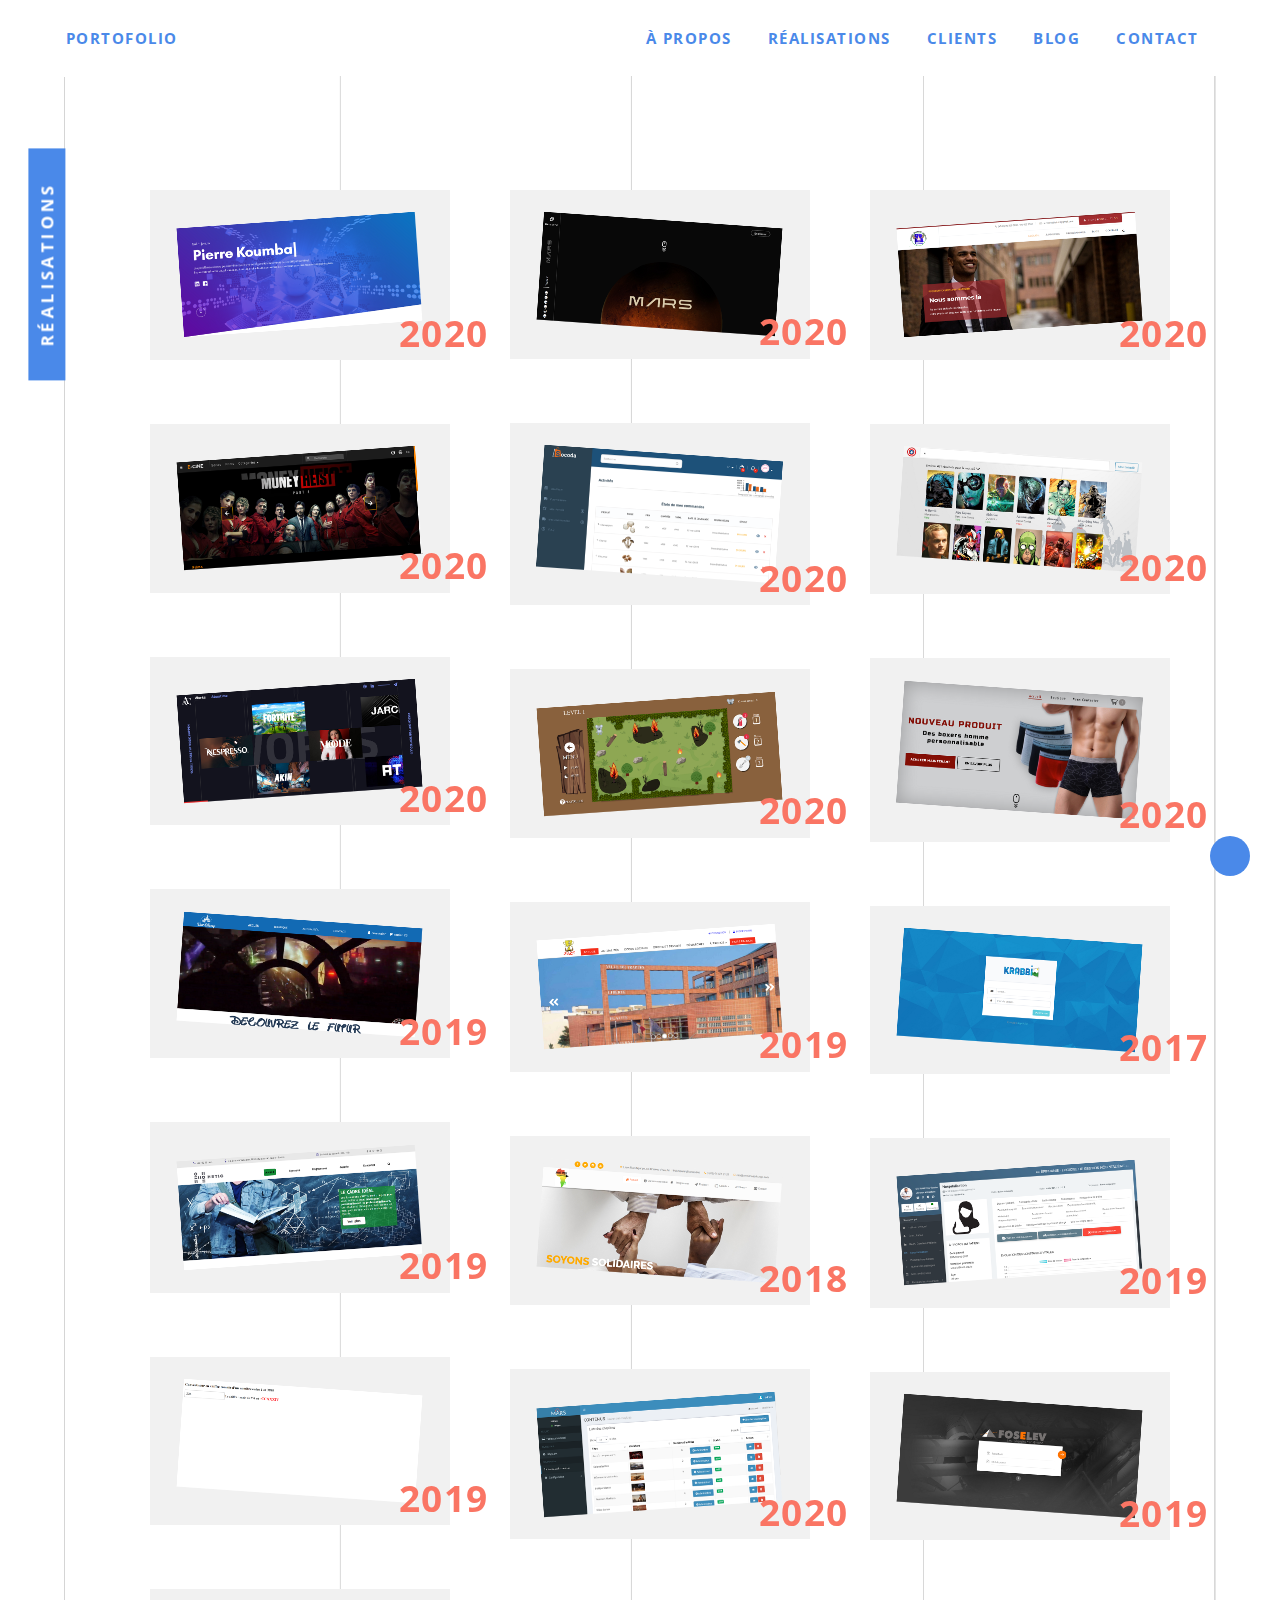
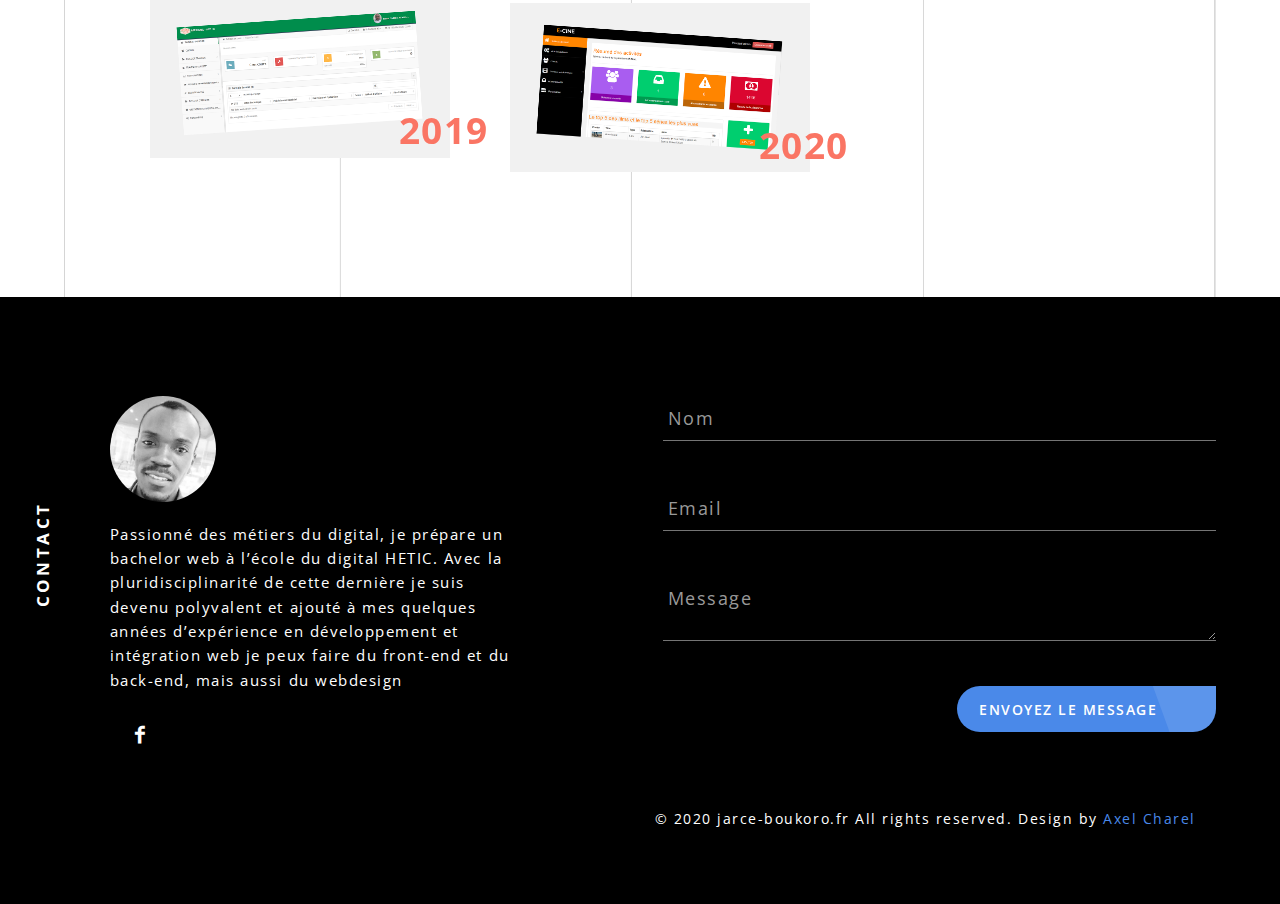
==== production.html @ dc52e035 "the first version" ====
<!DOCTYPE html>
<html lang="en" class="no-js">
	<head>
		<meta charset="UTF-8" />
		<meta http-equiv="X-UA-Compatible" content="IE=edge,chrome=1"> 
		<meta name="viewport" content="width=device-width, initial-scale=1.0"> 
		<title>Portfolio | Jarce Boukoro</title>
		<meta name="description" content="Portofolio Jarce Boukoro Développeur Web" />
		<meta name="keywords" content="portofolio, hetic, informatique, congo brazzaville pointe noire, developpeur, web digital" />
		<meta name="author" content="Jarce Boukoro" />
		<link rel="shortcut icon" href="#">
		<link href="https://unpkg.com/aos@2.3.1/dist/aos.css" rel="stylesheet">
		<link rel="stylesheet" type="text/css" href="css/normalize.css" />
		<link rel="stylesheet" type="text/css" href="css/demo.css" />
		<link rel="stylesheet" type="text/css" href="css/icons.css" />
		<link rel="stylesheet" type="text/css" href="css/style.css" />
		<link rel="stylesheet" href="css/generique.css">
		<link rel="stylesheet" href="css/ujk6ksk.css">
		<link rel="stylesheet" href="css/ugp0unb.css">
		<link
			rel="stylesheet"
			href="https://use.fontawesome.com/releases/v5.0.10/css/all.css"
			integrity="sha384-+d0P83n9kaQMCwj8F4RJB66tzIwOKmrdb46+porD/OvrJ+37WqIM7UoBtwHO6Nlg"
			crossorigin="anonymous"
			/>
		<script src="js/modernizr.custom.js"></script>
		<script>document.documentElement.className="js";var supportsCssVars=function(){var a,b=document.createElement("style");return b.innerHTML="root: { --tmp-var: bold; }",document.head.appendChild(b),a=!!(window.CSS&&window.CSS.supports&&window.CSS.supports("font-weight","var(--tmp-var)")),b.parentNode.removeChild(b),a};supportsCssVars()||alert("Please view this demo in a modern browser that supports CSS Variables.");</script>
	</head>
	<body class="loading">
		<div id="app"></div>
		<header>
			<div class="container">
				<span>
					portofolio
				</span>
				<nav class="menu click-menu desktop">
					<a href="index.html#about">à propos</a>
					<a href="index.html#works">Réalisations</a>
					<a href="index.html#clients">Clients</a>
					<a href="#">Blog</a>
					<a href="#contact">Contact</a>
				</nav>
				<nav id="bt-menu" class="bt-menu mobile">
					<a href="#" class="bt-menu-trigger"><span>Menu</span></a>
					<ul class="click-menu">
						<li><a href="index.html#about">à propos</a></li>
						<li><a href="index.html#works">Réalisations</a></li>
						<li><a href="index.html#clients">Clients</a></li>
						<li><a href="#">Blog</a></li>
						<li><a href="#contact">Contact</a></li>
					</ul>
					<ul>
						<li class="linkedin"><a href="http://www.linkedin.com/in/jarceb" class="in" target="blank"><i class="fab fa-linkedin-in"></i></a></li>
						<li><a href="http://github.com/j2frise" class="bt-icon icon-github" target="blank">icon-github</a></li>
						<li><a href="http://www.facebook.com/jarce.boukoro" class="bt-icon icon-facebook" target="blank">Facebook</a></li>
					</ul>
				</nav>
			</div><!-- /container -->
		</header>
		<a href="#" class="scrollToTop"><i class="fa fa-angle-up"></i></a>
		<main>

			<section id="works">
				<div class="container">
					<h3 class="desktop">Réalisations</h3>
					<h3 class="mobile">Réalisations</h3>
					<div class="grid-wrap">
						<div class="grid">
							
						<!--
						<article>
							<div class="counter"></div>	
							<button class="paginate left"><i></i><i></i></button>
							<button class="paginate right"><i></i><i></i></button>
						</article>
						-->
					</div><!-- /grid-wrap -->
				</div>
			</section>
		</main>

		<footer id="contact">
			<section class="me">
				<div class="container">
					<h3 class="desktop">Contact</h3>
					<h3 class="mobile">Contact</h3>
					<div class="block-me">
						<div class="info">
							<img src="./img/me.jpg" alt="avatar jarce">
							<p>
								Passionné des métiers du digital, je prépare un bachelor web à l’école du digital HETIC. Avec la pluridisciplinarité de cette dernière je suis devenu polyvalent et ajouté à mes quelques années d’expérience en développement et intégration web je peux faire du front-end et du back-end, mais aussi du webdesign
							</p>
							<div class="social desktop">
								<a href="http://www.linkedin.com/in/jarceb" target="blank"><i class="fab fa-linkedin-in"></i>
								<a href="http://www.facebook.com/jarce.boukoro" class="bt-icon icon-facebook" target="blank"></a>
								<a href="http://github.com/j2frise" target="blank"><i class="fab fa-github"></i></a>
							</div>
						</div>
						<div class="form">
							<form>
								<div class="group">      
								  <input type="text" required>
								  <span class="highlight"></span>
								  <span class="bar"></span>
								  <label>Nom</label>
								</div>
								<div class="group">      
								  <input type="text" required>
								  <span class="highlight"></span>
								  <span class="bar"></span>
								  <label>Email</label>
								</div>
								<div class="group">      
									<textarea required></textarea required>
									<span class="highlight"></span>
									<span class="bar"></span>
									<label>Message</label>
								</div>
								<div class="group">      
									<button type="button" class="btn btn-3 btn-3e">Envoyez le message<i class="fa fa-paper-plane"></i></button>
								</div>
							  </form>
						</div>
						<div class="social mobile">
							<a href="http://www.linkedin.com/in/jarceb" target="blank"><i class="fab fa-linkedin-in"></i>
							<a href="http://www.facebook.com/jarce.boukoro" class="bt-icon icon-facebook" target="blank"></a>
							<a href="http://github.com/j2frise" target="blank"><i class="fab fa-github"></i></a>
						</div>
						<div class="copyright">
							&copy; 2020 jarce-boukoro.fr All rights reserved. Design by <a href="http://axelcharel.com/">Axel Charel</a> 
						</div>
					</div>
				</div>
			</section>
		</footer>

		<div class="content"></div>
	</body>
	<script src="js/features.js"></script>
	<script src="js/jquery.min.js"></script>
	<script src="js/classie.js"></script>
	<script src="js/borderMenu.js"></script>
	<script src="js/imagesloaded.pkgd.min.js"></script>
	<script src="js/masonry.pkgd.min.js"></script>
	<script src="js/charming.min.js"></script>
	<script src="js/TweenMax.min.js"></script>
	<script src="js/draggabilly.pkgd.min.js"></script>
	<script src="js/demo.js"></script>
	<script src="js/animateImage.js"></script>
	<script src="js/script.js"></script>
	<script>
		// Preload all the images in the page
		imagesLoaded(document.querySelectorAll('.img-inner'), {background: true}, () => document.body.classList.remove('loading'));
	</script>
	<script src="https://unpkg.com/aos@2.3.1/dist/aos.js"></script>
	<script>
		AOS.init();
	</script>
</html>
---- css/demo.css ----
@import url('http://fonts.googleapis.com/css?family=Lato:300,400,700');
@import url('https://fonts.googleapis.com/css?family=Playfair+Display:400,400i,500,500i,600,600i,700,700i,800,800i,900,900i&display=swap');
@import url('https://fonts.googleapis.com/css?family=Open+Sans:300,300i,400,400i,600,600i,700,700i,800,800i&display=swap');
@import url('https://fonts.googleapis.com/css?family=Roboto+Slab:100,200,300,400,500,600,700,800,900&display=swap');
@import url('https://fonts.googleapis.com/css?family=Titillium+Web:200,200i,300,300i,400,400i,600,600i,700,700i,900&display=swap');
@font-face {
	font-weight: normal;
	font-style: normal;
	font-family: 'codropsicons';
	src:url('../fonts/codropsicons/codropsicons.eot');
	src:url('../fonts/codropsicons/codropsicons.eot?#iefix') format('embedded-opentype'),
		url('../fonts/codropsicons/codropsicons.woff') format('woff'),
		url('../fonts/codropsicons/codropsicons.ttf') format('truetype'),
		url('../fonts/codropsicons/codropsicons.svg#codropsicons') format('svg');
}

::-webkit-scrollbar {
	width: 9px;
	height: 5px;
}
::-webkit-scrollbar-button {
	width: 0px;
	height: 0px;
}
::-webkit-scrollbar-thumb {
	background: #FA7564;
	border: 31px none #FA7564;
	border-radius: 5px;
}
::-webkit-scrollbar-thumb:hover {
	background: #c35340;
}
::-webkit-scrollbar-thumb:active {
	background: #c35340;
}
::-webkit-scrollbar-track {
	background: #f0f0f0;
	border: 1px solid #ffffff;
	border-radius: 5px;
}
::-webkit-scrollbar-track:hover {
	background: #f2f2f2;
}
::-webkit-scrollbar-track:active {
	background: #f5f5f5;
}
::-webkit-scrollbar-corner {
	background: transparent;
}

body {
	color:  #000000;
	/*font-family: 'Roboto Slab', serif;*/
	font-family: 'Open Sans', sans-serif;
	font-size: 17px;
	letter-spacing: 0.1em;
	font-weight: 400;
	color: rgba(0,0,0,0.8)
}

p {
	
	line-height: 1.6em;
}

a,
a:focus {
	outline: none;
}

main {
	
	margin-top: 4.2em;
}

section .container{
	position: relative;
}

#app {
	top: 0;
	left: 0;
	position: fixed;
	width: 100vw;
	height: 100vh;
	overflow: hidden;
	pointer-events: none;
}

.hidden {
	position: absolute;
	overflow: hidden;
	width: 0;
	height: 0;
	pointer-events: none;
}

header {
	position: fixed;
	padding: 28px 2px 18px 2px ;
	text-align: right;
	text-transform: uppercase;
	font-weight: bold;
	background-color: #fff;
	color: #4A89E9;
	width: 100%;
	top: 0;
	left: 0;
	z-index: 5;
}

header .container {
	background: #fff;
	padding: 0;
	border: none;
}


.codrops-icon:before {
	margin: 0 4px;
	text-transform: none;
	font-weight: normal;
	font-style: normal;
	font-variant: normal;
	font-family: 'codropsicons';
	line-height: 1;
	speak: none;
	-webkit-font-smoothing: antialiased;
}

.codrops-icon-drop:before {
	content: "\e001";
}

.codrops-icon-prev:before {
	content: "\e004";
}

/* Demo Buttons Style */
.codrops-demos {
	padding: 2em 0 3em;
}

.codrops-demos a {
	display: inline-block;
	margin: 0.5em;
	padding: 0.7em 1.1em;
	outline: none;
	border: 3px solid rgba(0,0,0,0.3);
	color: rgba(0,0,0,0.3);
	text-decoration: none;
	font-weight: 700;
	opacity: 1;
	-webkit-transition: all 0.2s;
	transition: all 0.2s;
}

.btn {
	display: inline-block;
	border: none;
	font-family: inherit;
	font-size: .9em;
	color: inherit;
	background: none;
	cursor: pointer;
	text-transform: uppercase;
	letter-spacing: 1.5px;
	font-weight: 600;
	outline: none;
	position: relative;
	-webkit-transition: all 0.3s;
	-moz-transition: all 0.3s;
	transition: all 0.3s;
	border-radius: 50px;
	border-top-right-radius: 0px;
}

.btn:after {
	content: '';
	position: absolute;
	z-index: -1;
	-webkit-transition: all 0.3s;
	-moz-transition: all 0.3s;
	transition: all 0.3s;
}

.btn i {
	position: absolute;
	transform: translateX(165%);
}

/* Button 3 */
.btn-3 {
	background: #4A89E9;
	color: #fff;
}

.btn-3:hover {
	background: rgb(10, 78, 179);
}

.btn-3:active {
	background: rgb(10, 78, 179);
	top: 2px;
}

.btn-3:before {
	position: absolute;
	height: 100%;
	left: 0;
	top: 0;
	line-height: 3;
	font-size: 140%;
	width: 3em;
}

/* Button 3e */
.btn-3e {
	padding: 1em 4.3em 1em 1.6em;
	overflow: hidden;
}

.btn-3e:before {
	left: auto;
	right: 10px;
	z-index: 2;
}

.btn-3e:after {
	width: 25%;
	height: 200%;
	background: rgba(255,255,255,0.1);
	z-index: 1;
	right: 0;
	top: 0;
	margin: -5px 0 0 -5px;
	-webkit-transform-origin: 0 0;
	-webkit-transform: rotate(-20deg);
	-moz-transform-origin: 0 0;
	-moz-transform: rotate(-20deg);
	-ms-transform-origin: 0 0;
	-ms-transform: rotate(-20deg);
	transform-origin: 0 0;
	transform: rotate(-20deg);
}

.btn-3e:hover:after {
	width: 35%;
}

/* Page Loader */
.js .loading::before {
	content: '';
	position: fixed;
	z-index: 100;
	top: 0;
	left: 0;
	width: 100%;
	height: 100%;
	background: #151313;
}

.js .loading::after {
	content: '';
	position: fixed;
	z-index: 100;
	top: 50%;
	left: 50%;
	width: 60px;
	height: 60px;
	margin: -30px 0 0 -30px;
	pointer-events: none;
	border-radius: 50%;
	opacity: 0.4;
	background:#696969;
	animation: loaderAnim 0.7s linear infinite alternate forwards;
}

.group 			  { 
	position:relative; 
	margin-bottom:45px; 
  }
  input, textarea {
	font-size:18px;
	padding:10px 10px 10px 5px;
	display:block;
	width:100%;
	border:none;
	border-bottom:1px solid #757575;
  }
  input:focus, textarea:focus { 
	outline:none; 
  }
  
  label 				 {
	color:#999; 
	font-size:18px;
	font-weight:normal;
	position:absolute;
	pointer-events:none;
	left:5px;
	top:10px;
	transition:0.2s ease all; 
	-moz-transition:0.2s ease all; 
	-webkit-transition:0.2s ease all;
  }
  

  textarea {
	  height: auto;

  }

  textarea:valid ~ label, input:focus ~ label, input:valid ~ label, textarea:focus ~ label 		{
	top:-20px;
	font-size:14px;
	color: #4A89E9;
  }
  
  .bar 	{ 
	  position:relative; 
	  display:block; width:100%; 
	}
  .bar:before, .bar:after 	{
	content:'';
	height:2px; 
	width:0;
	bottom:1px; 
	position:absolute;
	background: #4A89E9; 
	transition:0.2s ease all; 
	-moz-transition:0.2s ease all; 
	-webkit-transition:0.2s ease all;
  }
  .bar:before {
	left:50%;
  }
  .bar:after {
	right:50%; 
  }
  
  input:focus ~ .bar:before, input:focus ~ .bar:after, textarea:focus ~ .bar:before, textarea:focus ~ .bar:after {
	width:50%;
  }

  .highlight {
	position:absolute;
	height:60%; 
	width:100%; 
	top:25%; 
	left:0;
	pointer-events:none;
	opacity:0.5;
  }
  
  input:focus ~ .highlight, textarea:focus ~ .highlight {
	-webkit-animation:inputHighlighter 0.3s ease;
	-moz-animation:inputHighlighter 0.3s ease;
	animation:inputHighlighter 0.3s ease;
  }
  

  /* screen tablet */
@media (min-width:768px){
	body {
		font-size: 90%;
	}

	header .container{
		text-align: left;
		display: flex;
		justify-content: space-between;
	}
	main {
		margin-top: 5em;
	}
	
}

/* Screen desktop */
@media (min-width: 1025px) {
	main {
		margin-top: 5em;
	} 
	body {
		font-size: 95%;
	}

}

  /* Animations ================ */
  @-webkit-keyframes inputHighlighter {
	from { background:#4A89E9; }
  to 	{ width:0; background:transparent; }
}
@-moz-keyframes inputHighlighter {
	from { background:#4A89E9; }
  to 	{ width:0; background:transparent; }
}
@keyframes inputHighlighter {
	from { background:#4A89E9; }
  to 	{ width:0; background:transparent; }
}

@keyframes loaderAnim {
	to {
		opacity: 1;
		transform: scale3d(0.5, 0.5, 1);
	}

}
---- css/icons.css ----
@charset "UTF-8";
@font-face {
  font-family: "minicons-webalys";
  src:url("../fonts/demoicons/minicons-webalys.eot");
  src:url("../fonts/demoicons/minicons-webalys.eot?#iefix") format("embedded-opentype"),
    url("../fonts/demoicons/minicons-webalys.ttf") format("truetype"),
    url("../fonts/demoicons/minicons-webalys.svg#minicons-webalys") format("svg"),
    url("../fonts/demoicons/minicons-webalys.woff") format("woff");
  font-weight: normal;
  font-style: normal;
}

@font-face {
  font-family: 'FontAwesome';
  src:url('../fonts/demoicons/FontAwesome.eot');
  src:url('../fonts/demoicons/FontAwesome.eot?#iefix') format('embedded-opentype'),
    url('../fonts/demoicons/FontAwesome.woff') format('woff'),
    url('../fonts/demoicons/FontAwesome.ttf') format('truetype'),
    url('../fonts/demoicons/FontAwesome.svg#FontAwesome') format('svg');
  font-weight: normal;
  font-style: normal;
}

@font-face {
	font-family: 'icomoon';
	src:url('../fonts/icomoon/icomoon.eot');
	src:url('../fonts/icomoon/icomoon.eot?#iefix') format('embedded-opentype'),
		url('../fonts/icomoon/icomoon.woff') format('woff'),
		url('../fonts/icomoon/icomoon.ttf') format('truetype'),
		url('../fonts/icomoon/icomoon.svg#icomoon') format('svg');
	font-weight: normal;
	font-style: normal;
}


/* Pseudo elements for icons */
.btn:before,
.icon-heart:after,
.icon-star:after,
.icon-plus:after,
.icon-file:before {
	font-family: 'icomoon';
	speak: none;
	font-style: normal;
	font-weight: normal;
	font-variant: normal;
	text-transform: none;
	line-height: 1;
	position: relative;
	-webkit-font-smoothing: antialiased;
}

.icon-envelope:before {
	content: "\e000";
}

.icon-cart:before {
	content: "\e007";
}

.icon-cart-2:before {
	content: "\e008";
}

.icon-heart:before {
	content: "\e009";
}

/* Filled heart */
.icon-heart:after,
.icon-heart-2:before {
	content: "\e00a";
}

.icon-star:before {
	content: "\e00b";
}

/* Filled star */
.icon-star:after,
.icon-star-2:before {
	content: "\e00c";
}

.icon-arrow-right:before {
	content: "\e00d";
}

.icon-arrow-left:before {
	content: "\e003";
}

.icon-truck:before {
	content: "\e00e";
}

.icon-remove:before {
	content: "\e00f";
}

.icon-cog:before {
	content: "\e010";
}

.icon-plus:before,
.icon-plus:after {
	content: "\e011";
}

.icon-minus:before {
	content: "\e012";
}

.bh-icon-smiley:before {
	content: "\e001";
}

.bh-icon-sad:before {
	content: "\e002";
}

.icon-file:before {
	content: "\e004";
}

.icon-remove-2:before {
	content: "\e005";
}

/* */

.bt-icon:before,
.bt-icon-alt:before {
  font-family: "minicons-webalys";
  font-style: normal;
  font-weight: normal;
  font-variant: normal;
  text-transform: none !important;
  speak: none;
  display: inline-block;
  text-decoration: none;
  width: 1em;
  line-height: inherit;
  -webkit-font-smoothing: antialiased;
}

.bt-icon-alt:before {
  font-family: "FontAwesome";
}

.icon-window-delete:before {
  content: "\e000";
}

.icon-download:before {
  content: "\e002";
}

.icon-home:before {
  content: "\e003";
}

.icon-calendar:before {
  content: "\e004";
}

.icon-folder-add:before {
  content: "\e001";
}

.icon-windows:before {
  content: "\e008";
}

.icon-volume:before {
  content: "\e00e";
}

.icon-speaker:before {
  content: "\e011";
}

.icon-star:before {
  content: "\e012";
}

.icon-sun:before {
  content: "\e014";
}

.icon-trash:before {
  content: "\e018";
}

.icon-zoom:before {
  content: "\e005";
}

.icon-user-outline:before {
  content: "\e006";
}

.icon-picture:before {
  content: "\e007";
}

.icon-phone:before {
  content: "\e009";
}

.icon-newspaper:before {
  content: "\e00a";
}

.icon-printer:before {
  content: "\e00b";
}

.icon-microwave:before {
  content: "\e00c";
}

.icon-refresh:before {
  content: "\e00d";
}

.icon-lock:before {
  content: "\e00f";
}

.icon-email:before {
  content: "\e010";
}

.icon-browser:before {
  content: "\e013";
}

.icon-bubble:before {
  content: "\e015";
}

.icon-calculator:before {
  content: "\e016";
}

.icon-cd:before {
  content: "\e017";
}

.icon-enter:before {
  content: "\e019";
}

.icon-file-add:before {
  content: "\e01a";
}

.icon-flag:before {
  content: "\e01b";
}

.icon-twitter:before {
  content: "\e01c";
}

.icon-gplus:before {
  content: "\e020";
}

.icon-github:before {
  content: "\e021";
}

.icon-facebook:before {
  content: "\e01d";
}

/* Font Awesome */
.icon-step-backward:before {
  content: "\f048";
}
.icon-backward:before {
  content: "\f04a";
}
.icon-pause:before {
  content: "\f04c";
}
.icon-stop:before {
  content: "\f04d";
}
.icon-forward:before {
  content: "\f04e";
}
.icon-step-forward:before {
  content: "\f051";
}
.icon-play:before {
  content: "\f04b";
}
---- css/style.css ----
*,
*:after,
*::before {
    -webkit-box-sizing: border-box;
    -moz-box-sizing: border-box;
    box-sizing: border-box;
}

a {
	text-decoration: none;
}

h2 {
	font-size: 1.35em;
}

img {
	max-width: 100%;
	height: auto;
	-o-object-fit: cover;
	   object-fit: cover;
  }

.mobile {
	display: block;
}

.desktop{
	display: none;
}

.container {
	width: 90%;
	margin: auto;
	background: url('./../img/lines-mobile.png') no-repeat;
	background-size: cover;
	border-right: 0.2px solid rgba(0,0,0,0.1);
}
#clients .container,footer .container {
	background: none;
}

.scrollToTop {
	width: 40px;
	 height: 40px;
	 position: fixed;
	 right: 30px;
	 bottom: 24px;
	 display: none;
	 z-index: 7;
	 background-color: #4A89E9;
	 text-align: center;
	 line-height: 35px;
	 color: white;
	 border-radius: 100%;
	 font-size: 22px;
	 display: flex;
	 justify-content: center;
	 align-items: center;
 } 

.menu a {
	display: inline-block;
	color: #4A89E9;
	text-decoration: none;
	padding: 0 1em 0 1em;
}

.bt-menu {
	position: fixed;
	top: 0;
	left: 0;
	width: 100%;
	height: 0;
	border-width: 0px;
	border-style: solid;
	border-color: #333;
	text-align: left;
	background-color: rgba(0,0,0,0);
	-webkit-backface-visibility: hidden;
	-webkit-transition: border-width 0.3s, background-color 0.3s, height 0s 0.3s;
	transition: border-width 0.3s, background-color 0.3s, height 0s 0.3s;
	z-index: 6;
}

.bt-menu.bt-menu-open {
	height: 100%;
	border-width: 0px 0px 50px 180px;
	background-color: rgba(0,0,0,0.3);
	-webkit-transition: border-width 0.3s, background-color 0.3s;
	transition: border-width 0.3s, background-color 0.3s;
}

.bt-overlay {
	position: absolute;
	width: 100%;
}

.bt-menu-open .bt-overlay {
	height: 100%;
}

.bt-menu-trigger {
	position: fixed;
	top: 10px;
	left: 20px;
	z-index: 100;
	display: block;
	width: 50px;
	height: 50px;
	cursor: pointer;
}

.bt-menu-trigger span {
	position: absolute;
	top: 50%;
	left: 0;
	display: block;
	width: 100%;
	height: 8%;
	background-color: #4A89E9;
	font-size: 0px;
	-webkit-touch-callout: none;
	-webkit-user-select: none;
	-khtml-user-select: none;
	-moz-user-select: none;
	-ms-user-select: none;
	user-select: none;
	-webkit-transition: background-color 0.3s;
	transition: background-color 0.3s;
}

.bt-menu-trigger span:before,
.bt-menu-trigger span:after {
	position: absolute;
	left: 0;
	width: 100%;
	height: 100%;
	background: #4A89E9;
	content: '';
	-webkit-transition: -webkit-transform 0.3s;
	transition: transform 0.3s;
}

.bt-menu-trigger span:before {
	-webkit-transform: translateY(-250%);
	transform: translateY(-250%);
}

.bt-menu-trigger span:after {
	-webkit-transform: translateY(250%);
	transform: translateY(250%);
}

.bt-menu-open .bt-menu-trigger span:before {
	-webkit-transform: translateY(-300%);
	transform: translateY(-300%);
}

.bt-menu-open .bt-menu-trigger span:after {
	-webkit-transform: translateY(300%);
	transform: translateY(300%);
}

.bt-menu ul {
	position: fixed;
	margin: 0;
	padding: 0;
	list-style: none;
}

.bt-menu ul:first-of-type {
	top: 75px;
	left: 0;
}

.bt-menu ul:nth-of-type(2) {
	right: 0;
	bottom: 0;
}

.bt-menu ul li,
.bt-menu ul li a {
	display: block;
}

.bt-menu ul:nth-of-type(2) li {
	float: left;
	font-size: 0px;
}

.bt-menu ul li {
	visibility: hidden;
	opacity: 0;
	-webkit-transition: -webkit-transform 0.3s, opacity 0.2s, visibility 0s 0.3s;
	transition: transform 0.3s, opacity 0.2s, visibility 0s 0.3s;
}

.bt-menu.bt-menu-open ul:first-of-type li,
.bt-menu.bt-menu-open ul:nth-of-type(2) li {
	visibility: visible;
	opacity: 1;
	-webkit-transition: -webkit-transform 0.3s, opacity 0.3s 0.1s;
	transition: transform 0.3s, opacity 0.3s;
}

/* First menu */
.bt-menu ul:first-of-type li {
	width: 150px;
	height: 50px;
	line-height: 50px;
	-webkit-transform: translate3d(-100%,50%,0);
	transform: translate3d(-100%,50%,0);
}

.bt-menu.bt-menu-open ul:first-of-type li {
	-webkit-transform: translate3d(0,0,0);
	transform: translate3d(0,0,0);
}

/* Second menu */
.bt-menu ul:nth-of-type(2) li {
	width: 60px;
	height: 50px;
	line-height: 50px;
	-webkit-transform: scale(0);
	transform: scale(0);
}

.bt-menu.bt-menu-open ul:nth-of-type(2) li:first-child { 
	-webkit-transition-delay: 0.1s;
	transition-delay: 0.1s;
}

.bt-menu.bt-menu-open ul:nth-of-type(2) li:nth-child(2) { 
	-webkit-transition-delay: 0.2s;
	transition-delay: 0.2s;
}

.bt-menu.bt-menu-open ul:nth-of-type(2) li:nth-child(3) { 
	-webkit-transition-delay: 0.3s;
	transition-delay: 0.3s;
}

.bt-menu.bt-menu-open ul:nth-of-type(2) li:nth-child(4) {
	-webkit-transition-delay: 0.4s;
	transition-delay: 0.4s;
}

.bt-menu.bt-menu-open ul:nth-of-type(2) li {
	-webkit-transform: scale(1);
	transform: scale(1);
}

.bt-menu ul li a {
	display: block;
	outline: none;
	text-decoration: none;
}

.bt-menu ul:first-of-type li a,
li.linkedin a {
	padding: 0 10px;
	box-shadow: inset 0 1px rgba(0,0,0,0.2);
	color: #fff;
	text-transform: uppercase;
	letter-spacing: 1px;
	font-size: 1em;
	-webkit-transition: color 0.2s;
	transition: color 0.2s;
}

.bt-menu ul:first-of-type li:last-child a {
	box-shadow: inset 0 1px rgba(0,0,0,0.2), inset 0 -1px rgba(0,0,0,0.2);
}

.bt-menu ul:nth-of-type(2) li a {
	color: transparent;
	text-align: center;
	font-size: 0px;
	padding: 0 10px;
}

li.linkedin a:before, .bt-menu ul li a:before {
	color: #fff;
	font-size: 24px;
	-webkit-transition: color 0.2s;
	transition: color 0.2s;
}

.bt-menu ul:first-of-type li a:hover,
.bt-menu ul:first-of-type li a:focus,
li.linkedin a:hover:before,
li.linkedin a:hover,
.bt-menu ul li a:hover:before,
.bt-menu ul li a:focus:before {
	color: #4A89E9;
}

li.linkedin a.in i{
	font-size: 25px;
	color: white;
	position: relative;
	top: 8px;
}

h3.mobile,h3.desktop {
	font-style: normal;
	font-weight: bold;
	font-size: 17px;
	line-height: 20px;
	text-align: center;
	text-transform: uppercase;
	color: #9F9A9A;
}

h3.mobile {
	margin-top: 6em;
}


#about .container {
	padding-top: 3em;
}

#about h1 {
	font-size: 1.6em;
}

#about h1 p{
	font-size: 16px;
	font-weight: normal;
}

#about h1 span{
	display: inline-block;
	height: 1.7em;
	float: left;
}

#about ul {
	margin: 0;
	padding-left: 8px;
}

#about h1 div {
	overflow: hidden;
	position: relative;
	height: 1.7em;
	display: inline-block;
	float: left;
}

#about h1 div li {
	color: #4A89E9;
	height: 45px;
	margin-bottom: 45px;
	display: block;
}

#about h1 div li.hetic {
	color: #26E8A0 ;
}

.flip2 { animation: flip2 6s cubic-bezier(0.23, 1, 0.32, 1.2) infinite; }
.flip3 { animation: flip3 8s cubic-bezier(0.23, 1, 0.32, 1.2) infinite; }
.flip4 { animation: flip4 10s cubic-bezier(0.23, 1, 0.32, 1.2) infinite; }

#about .last {
	position: relative;
	margin-top: 2.3em;
	margin-bottom: 3em;
	overflow: hidden;
	height: 16em;
}

.skills {
	margin-top: 1em;
	margin-bottom: 2em;
	display: flex;
	flex-wrap: wrap;
	justify-content: center;
}

.snip1566 {
	position: relative;
	width: 55px;
	height: 55px;
	color: #bbb;
	font-size: 16px;
	box-shadow: none !important;
	-webkit-transform: translateZ(0);
	transform: translateZ(0);
	margin-left: 0.1em;
	margin-right: 0.1em;
	display: flex;
	justify-content: center;
	align-items: center;
  }
  
  .snip1566 *,
  .snip1566:before,
  .snip1566:after {
	-webkit-box-sizing: border-box;
	box-sizing: border-box;
	-webkit-transition: all 0.3s linear;
	transition: all 0.3s linear;
  }
  
  .snip1566:before,
  .snip1566:after {
	-webkit-box-sizing: border-box;
	box-sizing: border-box;
	border-radius: 50%;
	content: '';
	position: absolute;
	top: 0px;
	bottom: 0px;
	left: 0px;
	right: 0px;
	z-index: -1;
	border: 2px solid #bbb;
	border-color: transparent #bbb;
  }
  
  .snip1566 img {
	max-width: 95%;
	height: 95%;
	backface-visibility: hidden;
	vertical-align: top;
	padding: 10px;
  }

  .snip1566 img.circle {
	max-width: 100%;
	height: 100%;
	border-radius: 50%;
  }
  
  .snip1566 figcaption {
	position: absolute;
	top: 5px;
	bottom: 5px;
	left: 5px;
	right: 5px;
	opacity: 0;
	background-color: rgba(0, 0, 0, 0.9);
	border-radius: 50%;
  }
  
  .snip1566 i {
	position: absolute;
	top: 50%;
	left: 50%;
	-webkit-transform: translate(-50%, -50%);
	transform: translate(-50%, -50%);
	font-size: 1.7em;
	z-index: 1;
  }
  
  .snip1566 a {
	position: absolute;
	top: 0;
	bottom: 0;
	left: 0;
	right: 0;
	z-index: 1;
  }
  
  .snip1566:hover figcaption,
  .snip1566.hover figcaption {
	opacity: 1;
	-webkit-transform: translateX(0);
	transform: translateX(0);
  }
  
  .snip1566:hover:before,
  .snip1566.hover:before,
  .snip1566:hover:after,
  .snip1566.hover:after {
	border-width: 10px;
  }
  
  .snip1566:hover:before,
  .snip1566.hover:before {
	-webkit-transform: rotate(45deg);
	transform: rotate(45deg);
  }
  
  .snip1566:hover:after,
  .snip1566.hover:after {
	-webkit-transform: rotate(-45deg);
	transform: rotate(-45deg);
  }
  

.imgloaded h2,
.imgloaded .content-text {
	animation-name: glitch-anim-text;
	animation-duration: 4s;
	animation-timing-function: linear;
	animation-iteration-count: infinite;
}

section h2  {
	animation-delay: calc(2s + 4s * 0.2);
}


.content-tex {
	animation-delay: calc(2s + 4s * 0.25);
}

.last-img {
	position: absolute;
	top: 0;
	left: 0;
	width: 100%;
	height: 100%;
	background: url('./../img/Img_Dev.png') no-repeat 50% 0;
	background-color: transparent;
	background-size: cover;
	transform: translate3d(0,0,0);
	background-blend-mode: none;
}

.last-img:nth-child(2) {
	background: url('./../img/Img-dev.jpg') no-repeat 50% 0;
}

.last-img:nth-child(4) {
	background: url('./../img/Img-dev.jpg') no-repeat 50% 0;
}

.last-img:nth-child(n+2) {
	opacity: 0;
}

.imgloaded .last-img:nth-child(n+2) {
	animation-duration: 4s;
	animation-delay: 2s;
	animation-timing-function: linear;
	animation-iteration-count: infinite;
}

.imgloaded .last-img:nth-child(2) {
	background-color: transparent;
	background-blend-mode: none;
	animation-name: glitch-anim-1;
}

.imgloaded .last-img:nth-child(3) {
	background-color: transparent;
	background-blend-mode: none;
	animation-name: glitch-anim-2;
}

.imgloaded .last-img:nth-child(4) {
	background-color: transparent;
	background-blend-mode: none;
	animation-name: glitch-anim-3;
}

.imgloaded .last-img:nth-child(5) {
	background-blend-mode: overlay;
	animation-name: glitch-anim-flash;
}

#works {
	/*color: #fff;
	background-color: #151313;*/
}

#works .container {
	padding-top: 3.5em;
}


.grid-wrap {
	position: relative;
}

.grid-wrap-hidden {
	height: 0;
	overflow: hidden;
}

.grid {
	position: relative;
	display: none;
	margin: auto;
	height: auto;
}

.js .grid {
	display: block;
}

.grid-item {
	width: 300px;
	position: relative;
	padding: 1.9rem;
	margin-bottom: 4rem;
}

a.grid-item {
	text-decoration: none;
	color: #FA7564;
	outline: none;
}

a.grid-item:hover,
a.grid-item:focus {
	color: rgb(250, 76, 53);
	outline: none;
}

.grid-item-wrap {
	position: relative;
}

.grid-item-bg {
	position: absolute;
	top: 0;
	left: 0;
	width: 100%;
	height: 100%;
	background: #f1f1f1;
}

.grid-item-img {
	pointer-events: none;
	position: relative;
	max-width: 100%;
	margin: 0 auto;
	display: block;
	outline: 1px solid transparent;
}

.grid-item:nth-child(even) .grid-item-img {
	transform: rotate3d(0,0,1,4deg);
}

.grid-item:nth-child(odd) .grid-item-img {
	transform: rotate3d(0,0,1,-4deg);
}

.grid-item-title {
	font-weight: normal;
	position: absolute;
	left: 0;
	top: 0;
	margin: 0 0 0 1rem;
	-webkit-writing-mode: vertical-rl;
	writing-mode: vertical-rl;
	transform: rotate(180deg);
	transform-origin: 0 50%;
}

.grid-item-number {
	font-weight: bold;
	position: absolute;
	right: 0;
	bottom: 0;
	font-size: 2.3rem;
	margin: 0 0 0.15rem;
}

.grid-item-number > span {
	display: inline-block;
}

.content {
	margin: 0 auto;
	pointer-events: none;
}

.js .content {
	position: fixed;
	top: 0;
	left: 0;
	right: 0;
	bottom: 0;
	width: 100%;
	height: 100%;
	z-index: 100000;
}

.js .content-item {
	height: 0;
	opacity: 0;
	overflow: hidden;
	padding: 0;
	pointer-events: none;
}

.js .content-item-current {
	height: auto;
	opacity: 1;
	/*padding: 3rem 5vw 10rem;*/
	pointer-events: auto;
}

.content-item-intro {
	position: relative;
	display: grid;
	grid-template-columns: 100%;
	grid-template-rows: 100%;
	align-items: center;
}

.content-item-img {
	position: relative;
	height: auto;
	max-width: 100%;
	display: block;
	margin: 0 auto;
	grid-area: 1 / 1 / 1 / 1;
}

.js .content-item-img {
	visibility: hidden;
}

.content-item-title {
	color: #FA7564;
	position: relative;
	font-size: 4vw;
	line-height: 1;
	text-align: center;
	margin: 0;
	padding: 0 5vw;
	white-space: nowrap;
	grid-area: 1 / 1 / 1 / 1;
	text-shadow: 0px 3px 0px #b2a98f,
                 0px 14px 10px rgba(0,0,0,0.15),
                 0px 24px 2px rgba(0,0,0,0.1),
                 0px 34px 30px rgba(0,0,0,0.1);
}

.content-item-title > span {
	white-space: pre;
	display: inline-block;
}

.content-item-subtitle {
	text-align: center;
	font-size: 1.25rem;
	font-weight: normal;
	margin: 3rem auto;
}

.content-item-text {
	max-width: 1050px;
	margin: 2em auto;
	padding-left: 1em;
	padding-right: 1em;
	position: relative;
}

.content-item-text p {
	margin: 0;
}

.content-close {
	position: fixed;
	top: 2%;
	right: 2%;
	z-index: 10000;
	transform: translateX(-50%);
	background: none;
	border: 0;
	margin: 0;
	padding: 0;
	cursor: pointer;
	color: #4A89E9;
	font-size: 2em;
}

.content-close:focus {
	outline: none;
}

.content-item-current ~ .content-close {
	pointer-events: auto;
}

.content-indicator {
	position: absolute;
	top: calc(100vh - 8.5rem);
	left: calc(50% - 0.75rem);
	display: none;
	width: 40px;
	 height: 40px;
	 background-color: #4A89E9;
	 text-align: center;
	 line-height: 35px;
	 color: white;
	 border-radius: 100%;
	 font-size: 22px;
	 display: flex;
	 justify-content: center;
	 align-items: center;
}

.js .content-item-title > span,
.js .content-item-subtitle,
.js .content-item-text,
.content-close,
.content-indicator {
	opacity: 0;
}

/* Pagination */
button {
	-webkit-appearance: none;
	background: transparent;
	border: 0;
	outline: 0;
  }
  
  .paginate {
	position: relative;
	margin: 10px;
	width: 50px;
	height: 50px;
	cursor: pointer;
	transform: translate3d(0, 0, 0);
	position: absolute;
	top: 50%;
	margin-top: -20px;
	-webkit-filter: drop-shadow(0 2px 0px rgba(0, 0, 0, 0.2));
  }
  .paginate i {
	position: absolute;
	top: 40%;
	left: 0;
	width: 40px;
	height: 4px;
	border-radius: 2.5px;
	background: #FA7564;
	transition: all 0.15s ease;
  }
  .paginate.left {
	right: 58%;
  }
  .paginate.left i {
	transform-origin: 0% 50%;
  }
  .paginate.left i:first-child {
	transform: translate(0, -1px) rotate(40deg);
  }
  .paginate.left i:last-child {
	transform: translate(0, 1px) rotate(-40deg);
  }
  .paginate.left:hover i:first-child {
	transform: translate(0, -1px) rotate(30deg);
  }
  .paginate.left:hover i:last-child {
	transform: translate(0, 1px) rotate(-30deg);
  }
  .paginate.left:active i:first-child {
	transform: translate(1px, -1px) rotate(25deg);
  }
  .paginate.left:active i:last-child {
	transform: translate(1px, 1px) rotate(-25deg);
  }
  .paginate.left[data-state=disabled] i:first-child {
	transform: translate(-5px, 0) rotate(0deg);
  }
  .paginate.left[data-state=disabled] i:last-child {
	transform: translate(-5px, 0) rotate(0deg);
  }
  .paginate.left[data-state=disabled]:hover i:first-child {
	transform: translate(-5px, 0) rotate(0deg);
  }
  .paginate.left[data-state=disabled]:hover i:last-child {
	transform: translate(-5px, 0) rotate(0deg);
  }
  .paginate.right {
	left: 58%;
  }
  .paginate.right i {
	transform-origin: 100% 50%;
  }
  .paginate.right i:first-child {
	transform: translate(0, 1px) rotate(40deg);
  }
  .paginate.right i:last-child {
	transform: translate(0, -1px) rotate(-40deg);
  }
  .paginate.right:hover i:first-child {
	transform: translate(0, 1px) rotate(30deg);
  }
  .paginate.right:hover i:last-child {
	transform: translate(0, -1px) rotate(-30deg);
  }
  .paginate.right:active i:first-child {
	transform: translate(1px, 1px) rotate(25deg);
  }
  .paginate.right:active i:last-child {
	transform: translate(1px, -1px) rotate(-25deg);
  }
  .paginate.right[data-state=disabled] i:first-child {
	transform: translate(5px, 0) rotate(0deg);
  }
  .paginate.right[data-state=disabled] i:last-child {
	transform: translate(5px, 0) rotate(0deg);
  }
  .paginate.right[data-state=disabled]:hover i:first-child {
	transform: translate(5px, 0) rotate(0deg);
  }
  .paginate.right[data-state=disabled]:hover i:last-child {
	transform: translate(5px, 0) rotate(0deg);
  }
  .paginate[data-state=disabled] {
	opacity: 0.3;
	cursor: default;
  }
  
  .grid-wrap article {
	  position: relative;
	  text-align: center;
	  text-transform: uppercase;
  }
  .grid-wrap article a{
	text-decoration: underline;
	font-weight: bold;
	color: #4A89E9;
}
  
  .counter {
	text-align: center;
	position: absolute;
	width: 100%;
	top: 50%;
	margin-top: -15px;
	font-size: 30px;
	font-family: Helvetica, sans-serif;
	text-shadow: 0px 2px 0px rgba(0, 0, 0, 0.2);
	color: #FA7564;
  }
/* */  




/* */
.timeline {
	position: relative;
	width: 100%;
	margin: 0 auto;
	margin-top: 80px;
	padding: 1em 0;
	list-style-type: none;
  }
  
  .timeline:before {
	position: absolute;
	left: 50%;
	top: 0;
	content: ' ';
	display: block;
	width: 6px;
	height: 100%;
	margin-left: -3px;
	background: rgb(80,80,80);
	background: -moz-linear-gradient(top, rgba(80,80,80,0) 0%, rgb(80,80,80) 8%, rgb(80,80,80) 92%, rgba(80,80,80,0) 100%);
	background: -webkit-gradient(linear, left top, left bottom, color-stop(0%,rgba(30,87,153,1)), color-stop(100%,rgba(125,185,232,1)));
	background: -webkit-linear-gradient(top, rgba(80,80,80,0) 0%, rgb(80,80,80) 8%, rgb(80,80,80) 92%, rgba(80,80,80,0) 100%);
	background: -o-linear-gradient(top, rgba(80,80,80,0) 0%, rgb(80,80,80) 8%, rgb(80,80,80) 92%, rgba(80,80,80,0) 100%);
	background: -ms-linear-gradient(top, rgba(80,80,80,0) 0%, rgb(80,80,80) 8%, rgb(80,80,80) 92%, rgba(80,80,80,0) 100%);
	background: linear-gradient(to bottom, rgba(80,80,80,0) 0%, rgb(80,80,80) 8%, rgb(80,80,80) 92%, rgba(80,80,80,0) 100%);
	z-index: 5;
  }
  
  .timeline li {
	padding: 1em 0;
  }
  
  .timeline li:after {
	content: "";
	display: block;
	height: 0;
	clear: both;
	visibility: hidden;
  }
  
  .direction-l {
	position: relative;
	width: 46.5%;
	float: left;
	text-align: right;
  }
  
  .direction-r {
	position: relative;
	width: 46.5%;
	float: right;
  }
  
  .flag-wrapper {
	position: relative;
	display: inline-block;
	text-align: center;
  }
  
  .flag {
	position: relative;
	display: inline;
	background: #FA7564;
	color: #fff;
	padding: 6px 10px;
	border-radius: 5px;
	font-weight: 600;
	text-align: left;
  }
  
  .direction-l .flag {
	-webkit-box-shadow: -1px 1px 1px rgba(0,0,0,0.15), 0 0 1px rgba(0,0,0,0.15);
	-moz-box-shadow: -1px 1px 1px rgba(0,0,0,0.15), 0 0 1px rgba(0,0,0,0.15);
	box-shadow: -1px 1px 1px rgba(0,0,0,0.15), 0 0 1px rgba(0,0,0,0.15);
  }
  
  .direction-r .flag {
	-webkit-box-shadow: 1px 1px 1px rgba(0,0,0,0.15), 0 0 1px rgba(0,0,0,0.15);
	-moz-box-shadow: 1px 1px 1px rgba(0,0,0,0.15), 0 0 1px rgba(0,0,0,0.15);
	box-shadow: 1px 1px 1px rgba(0,0,0,0.15), 0 0 1px rgba(0,0,0,0.15);
  }
  
  .direction-l .flag:before,
  .direction-r .flag:before {
	position: absolute;
	top: 50%;
	right: -50px;
	content: ' ';
	display: block;
	width: 25px;
	height: 25px;
	margin-top: -10px;
	background: #fff;
	border-radius: 100%;
	border: 4px solid #FA7564;
	z-index: 10;
  }
  
  .direction-r .flag:before {
	left: -46px;
  }
  
  .direction-l .flag:after {
	content: "";
	position: absolute;
	left: 100%;
	top: 50%;
	height: 0;
	width: 0;
	margin-top: -8px;
	border: solid transparent;
	border-left-color: #FA7564;
	border-width: 8px;
	pointer-events: none;
  }
  
  .direction-r .flag:after {
	content: "";
	position: absolute;
	right: 100%;
	top: 50%;
	height: 0;
	width: 0;
	margin-top: -8px;
	border: solid transparent;
	border-right-color: #FA7564;
	border-width: 8px;
	pointer-events: none;
  }
  
  
  .direction-l .time-wrapper {
	float: left;
  }
  
  .direction-r .time-wrapper {
	float: right;
  }
  
  .time {
	display: inline-block;
	padding: 4px 6px;
	background: rgb(248,248,248);
  }
  
  .desc {
	margin: 1em 0.75em 0 0;
	font-style: italic;
	line-height: 1.5em;
  }
  
  .direction-r .desc {
	margin: 1em 0 0 0.75em;
  }
/* */

#clients {
	background: linear-gradient(to bottom, #4A89E9 0%,#4A89E9 50%,#4A89E9 50%,#000000 50%,#000000 100%);
	display: flex;
	padding: 5em 0 3em 0;
	justify-content: center;
	flex-direction: column;
	align-items: center;
}

#clients h3 {
	color: #fff;
	letter-spacing: 2px;
	text-transform: uppercase;
	font-size: 17px;
}

.clients-items {
	background-color: #fff;
	display: flex;
	justify-content: space-between;
	flex-wrap: wrap;
}

.view {
	width: 50%;
	height: 8.8em;
	border-right: 1px solid #E8E8E8;
	border-bottom: 1px solid #E8E8E8;
	overflow: hidden;
	position: relative;
	text-align: center;
	cursor: default;
	display: flex;
	justify-content: center;
	align-items: center;
 }
 .view .mask,.view .content {
	width: 100%;
	height: 100%;
	position: absolute;
	overflow: hidden;
	top: 0;
	left: 0;
 }
 .view img {
	display: block;
	position: relative;
	width: 60%;
	height: 60%;
 }
 .view h2 {
	text-transform: uppercase;
	color: #fff;
	text-align: center;
	position: relative;
	font-size: 0.7em;
	letter-spacing: 2px;
	padding: 10px;
	background: #4A89E9;
	margin: 10px 0 0 0;
 }
 .view p {
	position: relative;
	color: #fff;
	text-align: center;
	font-size: 0.7em;
	padding-left: 5px;
	padding-right: 5px;
 }

 .view a {
	 color: white;
	 position: relative;
	 top: -4px;
 }

 .view a:hover {
	color: #4A89E9;
	text-decoration: underline;
}
 
.view-first img {
	-webkit-transition: all 0.2s linear;
	-moz-transition: all 0.2s linear;
	-o-transition: all 0.2s linear;
	-ms-transition: all 0.2s linear;
	transition: all 0.2s linear;
 }
 .view-first .mask {
	-ms-filter: "progid: DXImageTransform.Microsoft.Alpha(Opacity=0)";
	filter: alpha(opacity=0);
	opacity: 0;
	background-color: rgba(0,0,0, 0.7);
	-webkit-transition: all 0.4s ease-in-out;
	-moz-transition: all 0.4s ease-in-out;
	-o-transition: all 0.4s ease-in-out;
	-ms-transition: all 0.4s ease-in-out;
	transition: all 0.4s ease-in-out;
 }
 .view-first h2 {
	-webkit-transform: translateY(-100px);
	-moz-transform: translateY(-100px);
	-o-transform: translateY(-100px);
	-ms-transform: translateY(-100px);
	transform: translateY(-100px);
	-ms-filter: "progid: DXImageTransform.Microsoft.Alpha(Opacity=0)";
	filter: alpha(opacity=0);
	opacity: 0;
	-webkit-transition: all 0.2s ease-in-out;
	-moz-transition: all 0.2s ease-in-out;
	-o-transition: all 0.2s ease-in-out;
	-ms-transition: all 0.2s ease-in-out;
	transition: all 0.2s ease-in-out;
 }
 .view-first p {
	-webkit-transform: translateY(100px);
	-moz-transform: translateY(100px);
	-o-transform: translateY(100px);
	-ms-transform: translateY(100px);
	transform: translateY(100px);
	-ms-filter: "progid: DXImageTransform.Microsoft.Alpha(Opacity=0)";
	filter: alpha(opacity=0);
	opacity: 0;
	-webkit-transition: all 0.2s linear;
	-moz-transition: all 0.2s linear;
	-o-transition: all 0.2s linear;
	-ms-transition: all 0.2s linear;
	transition: all 0.2s linear;
 }
 .view-first:hover img {
	-webkit-transform: scale(2,2);
	-moz-transform: scale(2,2);
	-o-transform: scale(2,2);
	-ms-transform: scale(2,2);
	transform: scale(2,2);
 }
 .view-first a.info {
	-ms-filter: "progid: DXImageTransform.Microsoft.Alpha(Opacity=0)";
	filter: alpha(opacity=0);
	opacity: 0;
	-webkit-transition: all 0.2s ease-in-out;
	-moz-transition: all 0.2s ease-in-out;
	-o-transition: all 0.2s ease-in-out;
	-ms-transition: all 0.2s ease-in-out;
	transition: all 0.2s ease-in-out;
 }
 .view-first:hover .mask {
	-ms-filter: "progid: DXImageTransform.Microsoft.Alpha(Opacity=100)";
	filter: alpha(opacity=100);
	opacity: 1;
 }

 .view-first:hover h2,
 .view-first:hover p,
 .view-first:hover a.info {
	-ms-filter: "progid: DXImageTransform.Microsoft.Alpha(Opacity=100)";
	filter: alpha(opacity=100);
	opacity: 1;
	-webkit-transform: translateY(0px);
	-moz-transform: translateY(0px);
	-o-transform: translateY(0px);
	-ms-transform: translateY(0px);
	transform: translateY(0px);
 }
 .view-first:hover p {
	-webkit-transition-delay: 0.1s;
	-moz-transition-delay: 0.1s;
	-o-transition-delay: 0.1s;
	-ms-transition-delay: 0.1s;
	transition-delay: 0.1s;
 }
 .view-first:hover a.info {
	-webkit-transition-delay: 0.2s;
	-moz-transition-delay: 0.2s;
	-o-transition-delay: 0.2s;
	-ms-transition-delay: 0.2s;
	transition-delay: 0.2s;
 } 


 footer {
	 background-color: #000000;
	 color: #fff;
	 padding: 2em 0 1em 0;
	 position: relative;
 }

 .block-me {
	 display: flex;
	 flex-direction: column;
 }

 .info {
	 text-align: center;
 }

 .info img {
	 border-radius: 100%;
	 width: 7.5em;
	 height: 7.5em;
	 cursor: pointer;
	 position: relative;
	 transition: transform 0.8s;
 }

 .info img:hover {
	transform: translate(90px, -30px) scale(1.3);
 }

 .info p {
	 text-align: left;
 }

 .form input, .form textarea {
	 background: #000000;
	 color: #fff;
 }

 .social, .copyright, .form, .info {
	margin-top: 2em;
 }

 .social a {
	 color: #fff;
	 font-size: 1.3em;
	 padding-right: 20px;
	 transition: color 0.8s;
 }

 .social a:hover {
	color: #4A89E9;
}
 .copyright {
	 font-size: 13.5px;
	 text-align: center;
 }

 .copyright a {
	 color: #4A89E9;
 }

 .copyright a:hover {
	 text-decoration: underline;
 }
@media screen and (min-width: 53em) {
	.content-item-intro {
		overflow: hidden;
	}
	.frame {
		position: fixed;
		text-align: left;
		z-index: 10000;
		display: grid;
		align-content: space-between;
		width: 100%;
		max-width: none;
		height: 100%;
		padding: 1.25rem 3rem;
		pointer-events: none;
		grid-template-columns: 80% 20%;
		grid-template-rows: auto auto auto;
	}
	.frame-indicator {
		grid-area: indicator;
		margin: 0;
	}
	
	.strip-cover-title {
		font-size: 15vw;
		-webkit-text-stroke: 2px #c35340;
		text-stroke: 2px #c35340;
	}
	.strip-cover-subtitle {
		font-size: 3rem;
	}
}

@media (any-pointer: fine) {
	.cursor {
		display: block;
	}
	.cursor-inner {
		z-index: 9999;
		pointer-events: none;
		position: absolute;
		top: 0;
		left: 0;
		mix-blend-mode: difference;
		border-radius: 50%;
	}
	.cursor-side {
		position: absolute;
		top: 50%;
		width: 5px;
		height: 1px;
		background: #fff;
		opacity: 0;
	}
	.cursor-side-left {
		right: calc(100% + 5px);
	}
	.cursor-side-right {
		left: calc(100% + 5px);
	}
	.cursor-inner-circle {
		width: 25px;
		height: 25px;
		border: 1px solid #fff;
	}
}



@media screen and (min-width: 55em) {
	
	.grid-item-number {
		right: -2.45rem;
	}
	.grid-item-title {
		margin-left: -0.25rem;
	}
	.content-item-subtitle {
		font-size: 3vw;
	}
	/*
	.content-item-text div {
  		column-count: 2;
  		column-gap: 20px;
	  }
	  */
	.content-item-img {
		max-width: none;
		height: calc(100vh - 6rem);
	}
	.content-item-subtitle {
		max-width: 50%;
	}
	.content-indicator {
		top: calc(100vh - 5.5rem);
		display: block;
	}
}


@media (min-width: 768px) {
	.mobile {
		display: none;
	}
	.desktop {
		display: block;
	}
	#about h1 {
		font-size: 78px;
	}
	
	h2 {
		font-size: 32px;
	}
	
	#about ul {
		padding-left: 25px;
	}
	#about h1 div, #about h1 span{
		height: 1.6em;;
	}
	
	#about h1 div li {
		height: 48px;
	}


	#about .last {
		text-align: right;
		height: 31.5em;
		width: 65%;
		transform: translateX(50%);
	}

	.skills {
		justify-content: flex-start;
	}
	.last img {
		width: 65%
	}

	.container {
		background: url('./../img/lines-tablet.png') no-repeat;
		background-size: cover;
		padding-bottom: 4em;
		border-right: 0.2px solid rgba(0,0,0,0.1);
	}

	#clients .container {
		background: black;
		border: none;
		width: 65%;
	}

	footer .container {
		background: none;
		border: none;
	}

	#works .container {
		padding-top: 7.5em;
	}

	section h3.desktop {
		margin: 0;
		position: absolute;
		top: 10em;
		transform: rotate(270deg);
		left: -70px;
		letter-spacing: 0.2em;
		display: inline-block;
	}

	#works h3.desktop {
		left: -95px;
	}

	#clients {
		padding: 6.5em 0 4em 0;
	}

	.view {
		width: 33.33%;
		height: 10.8em;
	 }
	 .view h2 {
		font-size: 0.9em;
		letter-spacing: 2px;
		padding: 10px;
		margin: 10px 0 0 0;
	 }
	 .view p {
		font-size: 12px;
		padding: 7px 20px 5px 20px;
	 }
	
	 footer {
		padding-top: 4.5em;
	}
	 
	.block-me {
		display: flex;
		flex-direction: row;
		flex-wrap: wrap;
		justify-content: space-between;
		padding-left: 3em; 
	}

	#about .first {
		padding-left: 3em; 
	}

	.info {
		text-align: left;
		width: 40%;
		padding-right: 1.5em;
	}
	.form {
		width: 60%;
	}

	.form .btn {
		float: right;
	}

	.info img {
		width: 7em;
		height: 7em;
	}

	.copyright {
		width: 100%;
		text-align: right;
		padding-right: 20px;
		margin-top: 4.5em;
	}

}


@media (min-width: 1025px) {

	section h3.desktop {
		background-color: #4A89E9;
		color: #fff;
		padding: 0.5em 2em 0.5em 2em;	
		left: -108px;
	}

	#works h3.desktop {
		left: -133px;
	}

	footer section h3.desktop {
		background-color: #000000;
	}

	.features {
		display: flex;
		margin-top: 12em;
		justify-content: space-between;
	}

	.features .last {
		order:2;
	}

	#about .last {
		margin: 0;
		width: 55%;
		height: 34.2em;
		transform: translateX(0%);
	}
	.skills {
		justify-content: center;
	}

	.last img {
		width: 80%
	}

	#about .first {
		width: 40%;
	}

	#about h1 {
		font-size: 4em;
		padding-left: 150px;
		padding-right: 230px;
	}	

	.container {
		max-width: 1900px;
		background: url('./../img/lines-desktop.png') no-repeat;
		background-size: cover;
		border-right: 0.5px solid rgba(0,0,0,0.1);
	}

	#clients .container {
		background: none;
	}

	footer .container {
		background: none;
	}

	.content-about {
		padding-left: 150px;
		padding-right: 300px;
	}

	.view {
		width: 25%;
		height: 11.2em;
	 }
	 .view p {
		font-size: 13.5px;
		padding: 5px 20px 3px 20px;
	 }

	 .form {
		width: 50%;
	}
}



  /* ================ Timeline Media Queries ================ */
  
  @media screen and (max-width: 660px) {
  
  .timeline {
	   width: 100%;
	  padding: 4em 0 1em 0;
  }
  
  .timeline li {
	  padding: 2em 0;
  }
  
  .direction-l,
  .direction-r {
	  float: none;
	  width: 100%;
	  text-align: center;
  }
  
  .flag-wrapper {
	  text-align: center;
  }
  
  .flag {
	  z-index: 15;
  }
  
  .direction-l .flag:before,
  .direction-r .flag:before {
	position: absolute;
	top: -30px;
	  left: 47.5%;
	  content: ' ';
	  display: block;
	  margin-left: -9px;
	  z-index: 10;
  }
  
  .direction-l .flag:after,
  .direction-r .flag:after {
	  content: "";
	  position: absolute;
	  left: 50%;
	  top: -8px;
	  height: 0;
	  width: 0;
	  margin-left: -8px;
	  border: solid transparent;
	  border-width: 8px;
	  pointer-events: none;
  }
  
  .time-wrapper {
	  display: block;
	  position: relative;
	  margin: 4px 0 0 0;
	  z-index: 14;
  }
  
  .direction-l .time-wrapper {
	  float: none;
  }
  
  .direction-r .time-wrapper {
	  float: none;
  }
  
  .desc {
	  position: relative;
	  margin: 1em 0 0 0;
	  padding: 1em;
	  background: rgb(245,245,245);
	  -webkit-box-shadow: 0 0 1px rgba(0,0,0,0.20);
	  -moz-box-shadow: 0 0 1px rgba(0,0,0,0.20);
	  box-shadow: 0 0 1px rgba(0,0,0,0.20);
	  
	z-index: 15;
  }
  
  .direction-l .desc,
  .direction-r .desc {
	  position: relative;
	  margin: 1em 1em 0 1em;
	  padding: 1em;
	  
	z-index: 15;
  }
  
  }



/* Animations */

/* Animation glitch for anomalie */
@keyframes glitch-anim-1 {
	0% { 
		opacity: 1;
		transform: translate3d(10px,0,0);
		-webkit-clip-path: polygon(0 2%, 100% 2%, 100% 5%, 0 5%);
		clip-path: polygon(0 2%, 100% 2%, 100% 5%, 0 5%);
	}
	2% {
		-webkit-clip-path: polygon(0 15%, 100% 15%, 100% 15%, 0 15%);
		clip-path: polygon(0 15%, 100% 15%, 100% 15%, 0 15%);
	}
	4% {
		-webkit-clip-path: polygon(0 10%, 100% 10%, 100% 20%, 0 20%);
		clip-path: polygon(0 10%, 100% 10%, 100% 20%, 0 20%);
	}
	6% {
		-webkit-clip-path: polygon(0 1%, 100% 1%, 100% 2%, 0 2%);
		clip-path: polygon(0 1%, 100% 1%, 100% 2%, 0 2%);
	}
	8% {
		-webkit-clip-path: polygon(0 33%, 100% 33%, 100% 33%, 0 33%);
		clip-path: polygon(0 33%, 100% 33%, 100% 33%, 0 33%);
	}
	10% {
		-webkit-clip-path: polygon(0 44%, 100% 44%, 100% 44%, 0 44%);
		clip-path: polygon(0 44%, 100% 44%, 100% 44%, 0 44%);
	}
	12% {
		-webkit-clip-path: polygon(0 50%, 100% 50%, 100% 20%, 0 20%);
		clip-path: polygon(0 50%, 100% 50%, 100% 20%, 0 20%);
	}
	14% {
		-webkit-clip-path: polygon(0 70%, 100% 70%, 100% 70%, 0 70%);
		clip-path: polygon(0 70%, 100% 70%, 100% 70%, 0 70%);
	}
	16% {
		-webkit-clip-path: polygon(0 80%, 100% 80%, 100% 80%, 0 80%);
		clip-path: polygon(0 80%, 100% 80%, 100% 80%, 0 80%);
	}
	18% {
		-webkit-clip-path: polygon(0 50%, 100% 50%, 100% 55%, 0 55%);
		clip-path: polygon(0 50%, 100% 50%, 100% 55%, 0 55%);
	}
	20% {
		-webkit-clip-path: polygon(0 70%, 100% 70%, 100% 80%, 0 80%);
		clip-path: polygon(0 70%, 100% 70%, 100% 80%, 0 80%);
	}
	21.9% {
		opacity: 1;
		transform: translate3d(10px,0,0);
	}
	22%, 100% {
		opacity: 0;
		transform: translate3d(0,0,0);
		-webkit-clip-path: polygon(0 0, 0 0, 0 0, 0 0);
		clip-path: polygon(0 0, 0 0, 0 0, 0 0);
	}
}

@keyframes glitch-anim-2 {
	0% { 
		opacity: 1;
		transform: translate3d(calc(-1 *10px),0,0);
		-webkit-clip-path: polygon(0 25%, 100% 25%, 100% 30%, 0 30%);
		clip-path: polygon(0 25%, 100% 25%, 100% 30%, 0 30%);
	}
	3% {
		-webkit-clip-path: polygon(0 3%, 100% 3%, 100% 3%, 0 3%);
		clip-path: polygon(0 3%, 100% 3%, 100% 3%, 0 3%);
	}
	5% {
		-webkit-clip-path: polygon(0 5%, 100% 5%, 100% 20%, 0 20%);
		clip-path: polygon(0 5%, 100% 5%, 100% 20%, 0 20%);
	}
	7% {
		-webkit-clip-path: polygon(0 20%, 100% 20%, 100% 20%, 0 20%);
		clip-path: polygon(0 20%, 100% 20%, 100% 20%, 0 20%);
	}
	9% {
		-webkit-clip-path: polygon(0 40%, 100% 40%, 100% 40%, 0 40%);
		clip-path: polygon(0 40%, 100% 40%, 100% 40%, 0 40%);
	}
	11% {
		-webkit-clip-path: polygon(0 52%, 100% 52%, 100% 59%, 0 59%);
		clip-path: polygon(0 52%, 100% 52%, 100% 59%, 0 59%);
	}
	13% {
		-webkit-clip-path: polygon(0 60%, 100% 60%, 100% 60%, 0 60%);
		clip-path: polygon(0 60%, 100% 60%, 100% 60%, 0 60%);
	}
	15% {
		-webkit-clip-path: polygon(0 75%, 100% 75%, 100% 75%, 0 75%);
		clip-path: polygon(0 75%, 100% 75%, 100% 75%, 0 75%);
	}
	17% {
		-webkit-clip-path: polygon(0 65%, 100% 65%, 100% 40%, 0 40%);
		clip-path: polygon(0 65%, 100% 65%, 100% 40%, 0 40%);
	}
	19% {
		-webkit-clip-path: polygon(0 45%, 100% 45%, 100% 50%, 0 50%);
		clip-path: polygon(0 45%, 100% 45%, 100% 50%, 0 50%);
	}
	20% {
		-webkit-clip-path: polygon(0 14%, 100% 14%, 100% 33%, 0 33%);
		clip-path: polygon(0 14%, 100% 14%, 100% 33%, 0 33%);
	}
	21.9% {
		opacity: 1;
		transform: translate3d(calc(-1 *10px),0,0);
	}
	22%, 100% {
		opacity: 0;
		transform: translate3d(0,0,0);
		-webkit-clip-path: polygon(0 0, 0 0, 0 0, 0 0);
		clip-path: polygon(0 0, 0 0, 0 0, 0 0);
	}
}

@keyframes glitch-anim-3 {
	0% { 
		opacity: 1;
		transform: translate3d(0, calc(-1 *5px), 0) scale3d(-1,-1,1);
		-webkit-clip-path: polygon(0 1%, 100% 1%, 100% 3%, 0 3%);
		clip-path: polygon(0 1%, 100% 1%, 100% 3%, 0 3%);
	}
	1.5% {
		-webkit-clip-path: polygon(0 10%, 100% 10%, 100% 9%, 0 9%);
		clip-path: polygon(0 10%, 100% 10%, 100% 9%, 0 9%);
	}
	2% {
		-webkit-clip-path: polygon(0 5%, 100% 5%, 100% 6%, 0 6%);
		clip-path: polygon(0 5%, 100% 5%, 100% 6%, 0 6%);
	}
	2.5% {
		-webkit-clip-path: polygon(0 20%, 100% 20%, 100% 20%, 0 20%);
		clip-path: polygon(0 20%, 100% 20%, 100% 20%, 0 20%);
	}
	3% {
		-webkit-clip-path: polygon(0 10%, 100% 10%, 100% 10%, 0 10%);
		clip-path: polygon(0 10%, 100% 10%, 100% 10%, 0 10%);
	}
	5% {
		-webkit-clip-path: polygon(0 30%, 100% 30%, 100% 25%, 0 25%);
		clip-path: polygon(0 30%, 100% 30%, 100% 25%, 0 25%);
	}
	5.5% {
		-webkit-clip-path: polygon(0 15%, 100% 15%, 100% 16%, 0 16%);
		clip-path: polygon(0 15%, 100% 15%, 100% 16%, 0 16%);
	}
	7% {
		-webkit-clip-path: polygon(0 40%, 100% 40%, 100% 39%, 0 39%);
		clip-path: polygon(0 40%, 100% 40%, 100% 39%, 0 39%);
	}
	8% {
		-webkit-clip-path: polygon(0 20%, 100% 20%, 100% 21%, 0 21%);
		clip-path: polygon(0 20%, 100% 20%, 100% 21%, 0 21%);
	}
	9% {
		-webkit-clip-path: polygon(0 60%, 100% 60%, 100% 55%, 0 55%);
		clip-path: polygon(0 60%, 100% 60%, 100% 55%, 0 55%);
	}
	10.5% {
		-webkit-clip-path: polygon(0 30%, 100% 30%, 100% 31%, 0 31%);
		clip-path: polygon(0 30%, 100% 30%, 100% 31%, 0 31%);
	}
	11% {
		-webkit-clip-path: polygon(0 70%, 100% 70%, 100% 69%, 0 69%);
		clip-path: polygon(0 70%, 100% 70%, 100% 69%, 0 69%);
	}
	13% {
		-webkit-clip-path: polygon(0 40%, 100% 40%, 100% 41%, 0 41%);
		clip-path: polygon(0 40%, 100% 40%, 100% 41%, 0 41%);
	}
	14% {
		-webkit-clip-path: polygon(0 80%, 100% 80%, 100% 75%, 0 75%);
		clip-path: polygon(0 80%, 100% 80%, 100% 75%, 0 75%);
	}
	14.5% {
		-webkit-clip-path: polygon(0 50%, 100% 50%, 100% 51%, 0 51%);
		clip-path: polygon(0 50%, 100% 50%, 100% 51%, 0 51%);
	}
	15% {
		-webkit-clip-path: polygon(0 90%, 100% 90%, 100% 90%, 0 90%);
		clip-path: polygon(0 90%, 100% 90%, 100% 90%, 0 90%);
	}
	16% {
		-webkit-clip-path: polygon(0 60%, 100% 60%, 100% 60%, 0 60%);
		clip-path: polygon(0 60%, 100% 60%, 100% 60%, 0 60%);
	}
	18% {
		-webkit-clip-path: polygon(0 100%, 100% 100%, 100% 99%, 0 99%);
		clip-path: polygon(0 100%, 100% 100%, 100% 99%, 0 99%);
	}
	20% {
		-webkit-clip-path: polygon(0 70%, 100% 70%, 100% 71%, 0 71%);
		clip-path: polygon(0 70%, 100% 70%, 100% 71%, 0 71%);
	}
	21.9% {
		opacity: 1;
		transform: translate3d(0, calc(-1 *5px), 0) scale3d(-1,-1,1);
	}
	22%, 100% {
		opacity: 0;
		transform: translate3d(0,0,0);
		-webkit-clip-path: polygon(0 0, 0 0, 0 0, 0 0);
		clip-path: polygon(0 0, 0 0, 0 0, 0 0);
	}
}

@keyframes glitch-anim-text {
	0% { 
		transform: translate3d(calc(-1 *10px),0,0) scale3d(-1,-1,1);
		-webkit-clip-path: polygon(0 20%, 100% 20%, 100% 21%, 0 21%);
		clip-path: polygon(0 20%, 100% 20%, 100% 21%, 0 21%);
	}
	2% {
		-webkit-clip-path: polygon(0 33%, 100% 33%, 100% 33%, 0 33%);
		clip-path: polygon(0 33%, 100% 33%, 100% 33%, 0 33%);
	}
	4% {
		-webkit-clip-path: polygon(0 44%, 100% 44%, 100% 44%, 0 44%);
		clip-path: polygon(0 44%, 100% 44%, 100% 44%, 0 44%);
	}
	5% {
		-webkit-clip-path: polygon(0 50%, 100% 50%, 100% 20%, 0 20%);
		clip-path: polygon(0 50%, 100% 50%, 100% 20%, 0 20%);
	}
	6% {
		-webkit-clip-path: polygon(0 70%, 100% 70%, 100% 70%, 0 70%);
		clip-path: polygon(0 70%, 100% 70%, 100% 70%, 0 70%);
	}
	7% {
		-webkit-clip-path: polygon(0 80%, 100% 80%, 100% 80%, 0 80%);
		clip-path: polygon(0 80%, 100% 80%, 100% 80%, 0 80%);
	}
	8% {
		-webkit-clip-path: polygon(0 50%, 100% 50%, 100% 55%, 0 55%);
		clip-path: polygon(0 50%, 100% 50%, 100% 55%, 0 55%);
	}
	9% {
		-webkit-clip-path: polygon(0 70%, 100% 70%, 100% 80%, 0 80%);
		clip-path: polygon(0 70%, 100% 70%, 100% 80%, 0 80%);
	}
	9.9% {
		transform: translate3d(calc(-1 *10px),0,0) scale3d(-1,-1,1);
	}
	10%, 100% {
		transform: translate3d(0,0,0) scale3d(1,1,1);
		-webkit-clip-path: polygon(0 0, 100% 0, 100% 100%, 0% 100%);
		clip-path: polygon(0 0, 100% 0, 100% 100%, 0% 100%);
	}
}

/* Flash */
@keyframes glitch-anim-flash {
	0%, 5% { 
		opacity: 0.2; 
		transform: translate3d(10px,5px, 0);
	}
	5.5%, 100% {
		opacity: 0;
		transform: translate3d(0, 0, 0);
	}
}


@keyframes flip2 {
    0% { margin-top: -180px; }
    5% { margin-top: -90px;  }
    50% { margin-top: -90px; }
    55% { margin-top: 0px; }
    99.99% { margin-top: 0px; }
    100% { margin-top: -270px; }
}

@keyframes flip3 {
    0% { margin-top: -270px; }
    5% { margin-top: -180px; }
    33% { margin-top: -180px; }
    38% { margin-top: -90px; }
    66% { margin-top: -90px; }
    71% { margin-top: 0px; }
    99.99% { margin-top: 0px; }
    100% { margin-top: -270px; }
}

@keyframes flip4 {
    0% { margin-top: -360px; }
    5% { margin-top: -270px; }
    25% { margin-top: -270px; }
    30% { margin-top: -180px; }
    50% { margin-top: -180px; }
    55% { margin-top: -90px; }
    75% { margin-top: -90px; }
    80% { margin-top: 0px; }
    99.99% { margin-top: 0px; }
    100% { margin-top: -270px; }
}
---- css/generique.css ----
.grid {
    display: -webkit-box;
    display: flex;
    -webkit-box-orient: vertical;
    -webkit-box-direction: normal;
            flex-direction: column;
    flex-flow: row wrap;
  }
  .grid > [class*="column-"] {
    display: block;
  }
  
  .first {
    -webkit-box-ordinal-group: 0;
            order: -1;
  }
  
  .last {
    -webkit-box-ordinal-group: 13;
            order: 12;
  }
  
  .align-top {
    -webkit-box-align: start;
            align-items: start;
  }
  
  .align-center {
    -webkit-box-align: center;
            align-items: center;
  }
  
  .align-bottom {
    -webkit-box-align: end;
            align-items: end;
  }
  
  .column-xs-1 {
    flex-basis: 8.3333333333%;
    max-width: 8.3333333333%;
  }
  
  .column-xs-2 {
    flex-basis: 16.6666666667%;
    max-width: 16.6666666667%;
  }
  
  .column-xs-3 {
    flex-basis: 25%;
    max-width: 25%;
  }
  
  .column-xs-4 {
    flex-basis: 33.3333333333%;
    max-width: 33.3333333333%;
  }
  
  .column-xs-5 {
    flex-basis: 41.6666666667%;
    max-width: 41.6666666667%;
  }
  
  .column-xs-6 {
    flex-basis: 50%;
    max-width: 50%;
  }
  
  .column-xs-7 {
    flex-basis: 58.3333333333%;
    max-width: 58.3333333333%;
  }
  
  .column-xs-8 {
    flex-basis: 66.6666666667%;
    max-width: 66.6666666667%;
  }
  
  .column-xs-9 {
    flex-basis: 75%;
    max-width: 75%;
  }
  
  .column-xs-10 {
    flex-basis: 83.3333333333%;
    max-width: 83.3333333333%;
  }
  
  .column-xs-11 {
    flex-basis: 91.6666666667%;
    max-width: 91.6666666667%;
  }
  
  .column-xs-12 {
    flex-basis: 100%;
    max-width: 100%;
  }
  
  @media (min-width: 48rem) {
    .column-sm-1 {
      flex-basis: 8.3333333333%;
      max-width: 8.3333333333%;
    }
  
    .column-sm-2 {
      flex-basis: 16.6666666667%;
      max-width: 16.6666666667%;
    }
  
    .column-sm-3 {
      flex-basis: 25%;
      max-width: 25%;
    }
  
    .column-sm-4 {
      flex-basis: 33.3333333333%;
      max-width: 33.3333333333%;
    }
  
    .column-sm-5 {
      flex-basis: 41.6666666667%;
      max-width: 41.6666666667%;
    }
  
    .column-sm-6 {
      flex-basis: 50%;
      max-width: 50%;
    }
  
    .column-sm-7 {
      flex-basis: 58.3333333333%;
      max-width: 58.3333333333%;
    }
  
    .column-sm-8 {
      flex-basis: 66.6666666667%;
      max-width: 66.6666666667%;
    }
  
    .column-sm-9 {
      flex-basis: 75%;
      max-width: 75%;
    }
  
    .column-sm-10 {
      flex-basis: 83.3333333333%;
      max-width: 83.3333333333%;
    }
  
    .column-sm-11 {
      flex-basis: 91.6666666667%;
      max-width: 91.6666666667%;
    }
  
    .column-sm-12 {
      flex-basis: 100%;
      max-width: 100%;
    }
  }
  @media (min-width: 62rem) {
    .column-md-1 {
      flex-basis: 8.3333333333%;
      max-width: 8.3333333333%;
    }
  
    .column-md-2 {
      flex-basis: 16.6666666667%;
      max-width: 16.6666666667%;
    }
  
    .column-md-3 {
      flex-basis: 25%;
      max-width: 25%;
    }
  
    .column-md-4 {
      flex-basis: 33.3333333333%;
      max-width: 33.3333333333%;
    }
  
    .column-md-5 {
      flex-basis: 41.6666666667%;
      max-width: 41.6666666667%;
    }
  
    .column-md-6 {
      flex-basis: 50%;
      max-width: 50%;
    }
  
    .column-md-7 {
      flex-basis: 58.3333333333%;
      max-width: 58.3333333333%;
    }
  
    .column-md-8 {
      flex-basis: 66.6666666667%;
      max-width: 66.6666666667%;
    }
  
    .column-md-9 {
      flex-basis: 75%;
      max-width: 75%;
    }
  
    .column-md-10 {
      flex-basis: 83.3333333333%;
      max-width: 83.3333333333%;
    }
  
    .column-md-11 {
      flex-basis: 91.6666666667%;
      max-width: 91.6666666667%;
    }
  
    .column-md-12 {
      flex-basis: 100%;
      max-width: 100%;
    }
  }
  @media (min-width: 75rem) {
    .column-lg-1 {
      flex-basis: 8.3333333333%;
      max-width: 8.3333333333%;
    }
  
    .column-lg-2 {
      flex-basis: 16.6666666667%;
      max-width: 16.6666666667%;
    }
  
    .column-lg-3 {
      flex-basis: 25%;
      max-width: 25%;
    }
  
    .column-lg-4 {
      flex-basis: 33.3333333333%;
      max-width: 33.3333333333%;
    }
  
    .column-lg-5 {
      flex-basis: 41.6666666667%;
      max-width: 41.6666666667%;
    }
  
    .column-lg-6 {
      flex-basis: 50%;
      max-width: 50%;
    }
  
    .column-lg-7 {
      flex-basis: 58.3333333333%;
      max-width: 58.3333333333%;
    }
  
    .column-lg-8 {
      flex-basis: 66.6666666667%;
      max-width: 66.6666666667%;
    }
  
    .column-lg-9 {
      flex-basis: 75%;
      max-width: 75%;
    }
  
    .column-lg-10 {
      flex-basis: 83.3333333333%;
      max-width: 83.3333333333%;
    }
  
    .column-lg-11 {
      flex-basis: 91.6666666667%;
      max-width: 91.6666666667%;
    }
  
    .column-lg-12 {
      flex-basis: 100%;
      max-width: 100%;
    }
  }
  @supports (display: grid) {
    .grid {
      display: grid;
      grid-template-columns: repeat(12, 1fr);
      grid-template-rows: auto;
    }
    .grid > [class*="column-"] {
      margin: 0;
      max-width: 100%;
    }
  
    .column-xs-1 {
      grid-column-start: span 1;
      grid-column-end: span 1;
    }
  
    .column-xs-2 {
      grid-column-start: span 2;
      grid-column-end: span 2;
    }
  
    .column-xs-3 {
      grid-column-start: span 3;
      grid-column-end: span 3;
    }
  
    .column-xs-4 {
      grid-column-start: span 4;
      grid-column-end: span 4;
    }
  
    .column-xs-5 {
      grid-column-start: span 5;
      grid-column-end: span 5;
    }
  
    .column-xs-6 {
      grid-column-start: span 6;
      grid-column-end: span 6;
    }
  
    .column-xs-7 {
      grid-column-start: span 7;
      grid-column-end: span 7;
    }
  
    .column-xs-8 {
      grid-column-start: span 8;
      grid-column-end: span 8;
    }
  
    .column-xs-9 {
      grid-column-start: span 9;
      grid-column-end: span 9;
    }
  
    .column-xs-10 {
      grid-column-start: span 10;
      grid-column-end: span 10;
    }
  
    .column-xs-11 {
      grid-column-start: span 11;
      grid-column-end: span 11;
    }
  
    .column-xs-12 {
      grid-column-start: span 12;
      grid-column-end: span 12;
    }
  
    @media (min-width: 48rem) {
      .column-sm-1 {
        grid-column-start: span 1;
        grid-column-end: span 1;
      }
  
      .column-sm-2 {
        grid-column-start: span 2;
        grid-column-end: span 2;
      }
  
      .column-sm-3 {
        grid-column-start: span 3;
        grid-column-end: span 3;
      }
  
      .column-sm-4 {
        grid-column-start: span 4;
        grid-column-end: span 4;
      }
  
      .column-sm-5 {
        grid-column-start: span 5;
        grid-column-end: span 5;
      }
  
      .column-sm-6 {
        grid-column-start: span 6;
        grid-column-end: span 6;
      }
  
      .column-sm-7 {
        grid-column-start: span 7;
        grid-column-end: span 7;
      }
  
      .column-sm-8 {
        grid-column-start: span 8;
        grid-column-end: span 8;
      }
  
      .column-sm-9 {
        grid-column-start: span 9;
        grid-column-end: span 9;
      }
  
      .column-sm-10 {
        grid-column-start: span 10;
        grid-column-end: span 10;
      }
  
      .column-sm-11 {
        grid-column-start: span 11;
        grid-column-end: span 11;
      }
  
      .column-sm-12 {
        grid-column-start: span 12;
        grid-column-end: span 12;
      }
    }
    @media (min-width: 62rem) {
      .column-md-1 {
        grid-column-start: span 1;
        grid-column-end: span 1;
      }
  
      .column-md-2 {
        grid-column-start: span 2;
        grid-column-end: span 2;
      }
  
      .column-md-3 {
        grid-column-start: span 3;
        grid-column-end: span 3;
      }
  
      .column-md-4 {
        grid-column-start: span 4;
        grid-column-end: span 4;
      }
  
      .column-md-5 {
        grid-column-start: span 5;
        grid-column-end: span 5;
      }
  
      .column-md-6 {
        grid-column-start: span 6;
        grid-column-end: span 6;
      }
  
      .column-md-7 {
        grid-column-start: span 7;
        grid-column-end: span 7;
      }
  
      .column-md-8 {
        grid-column-start: span 8;
        grid-column-end: span 8;
      }
  
      .column-md-9 {
        grid-column-start: span 9;
        grid-column-end: span 9;
      }
  
      .column-md-10 {
        grid-column-start: span 10;
        grid-column-end: span 10;
      }
  
      .column-md-11 {
        grid-column-start: span 11;
        grid-column-end: span 11;
      }
  
      .column-md-12 {
        grid-column-start: span 12;
        grid-column-end: span 12;
      }
    }
    @media (min-width: 75rem) {
      .column-lg-1 {
        grid-column-start: span 1;
        grid-column-end: span 1;
      }
  
      .column-lg-2 {
        grid-column-start: span 2;
        grid-column-end: span 2;
      }
  
      .column-lg-3 {
        grid-column-start: span 3;
        grid-column-end: span 3;
      }
  
      .column-lg-4 {
        grid-column-start: span 4;
        grid-column-end: span 4;
      }
  
      .column-lg-5 {
        grid-column-start: span 5;
        grid-column-end: span 5;
      }
  
      .column-lg-6 {
        grid-column-start: span 6;
        grid-column-end: span 6;
      }
  
      .column-lg-7 {
        grid-column-start: span 7;
        grid-column-end: span 7;
      }
  
      .column-lg-8 {
        grid-column-start: span 8;
        grid-column-end: span 8;
      }
  
      .column-lg-9 {
        grid-column-start: span 9;
        grid-column-end: span 9;
      }
  
      .column-lg-10 {
        grid-column-start: span 10;
        grid-column-end: span 10;
      }
  
      .column-lg-11 {
        grid-column-start: span 11;
        grid-column-end: span 11;
      }
  
      .column-lg-12 {
        grid-column-start: span 12;
        grid-column-end: span 12;
      }
    }
  }
  * {
    box-sizing: border-box;
  }
  *::before, *::after {
    box-sizing: border-box;
  }
---- css/ujk6ksk.css ----
/*
 * The Typekit service used to deliver this font or fonts for use on websites
 * is provided by Adobe and is subject to these Terms of Use
 * http://www.adobe.com/products/eulas/tou_typekit. For font license
 * information, see the list below.
 *
 * ff-basic-gothic-pro:
 *   - http://typekit.com/eulas/00000000000000003b9b04d5
 *   - http://typekit.com/eulas/00000000000000003b9b04de
 * ivymode:
 *   - http://typekit.com/eulas/00000000000000003b9b33c9
 * jaf-bernina-sans:
 *   - http://typekit.com/eulas/00000000000000003b9adeeb
 *   - http://typekit.com/eulas/00000000000000003b9aded3
 *
 * © 2009-2020 Adobe Systems Incorporated. All Rights Reserved.
 */
/*{"last_published":"2019-04-20 15:30:24 UTC"}*/

@import url("https://p.typekit.net/p.css?s=1&k=ujk6ksk&ht=tk&f=17348.17350.8823.8832.42534&a=1494256&app=typekit&e=css");

@font-face {
font-family:"jaf-bernina-sans";
src:url("https://use.typekit.net/af/7b0f23/00000000000000003b9adeeb/27/l?primer=7cdcb44be4a7db8877ffa5c0007b8dd865b3bbc383831fe2ea177f62257a9191&fvd=n4&v=3") format("woff2"),url("https://use.typekit.net/af/7b0f23/00000000000000003b9adeeb/27/d?primer=7cdcb44be4a7db8877ffa5c0007b8dd865b3bbc383831fe2ea177f62257a9191&fvd=n4&v=3") format("woff"),url("https://use.typekit.net/af/7b0f23/00000000000000003b9adeeb/27/a?primer=7cdcb44be4a7db8877ffa5c0007b8dd865b3bbc383831fe2ea177f62257a9191&fvd=n4&v=3") format("opentype");
font-display:auto;font-style:normal;font-weight:400;
}

@font-face {
font-family:"jaf-bernina-sans";
src:url("https://use.typekit.net/af/683819/00000000000000003b9aded3/27/l?primer=7cdcb44be4a7db8877ffa5c0007b8dd865b3bbc383831fe2ea177f62257a9191&fvd=n7&v=3") format("woff2"),url("https://use.typekit.net/af/683819/00000000000000003b9aded3/27/d?primer=7cdcb44be4a7db8877ffa5c0007b8dd865b3bbc383831fe2ea177f62257a9191&fvd=n7&v=3") format("woff"),url("https://use.typekit.net/af/683819/00000000000000003b9aded3/27/a?primer=7cdcb44be4a7db8877ffa5c0007b8dd865b3bbc383831fe2ea177f62257a9191&fvd=n7&v=3") format("opentype");
font-display:auto;font-style:normal;font-weight:700;
}

@font-face {
font-family:"ff-basic-gothic-pro";
src:url("https://use.typekit.net/af/578d2a/00000000000000003b9b04d5/27/l?primer=7cdcb44be4a7db8877ffa5c0007b8dd865b3bbc383831fe2ea177f62257a9191&fvd=n4&v=3") format("woff2"),url("https://use.typekit.net/af/578d2a/00000000000000003b9b04d5/27/d?primer=7cdcb44be4a7db8877ffa5c0007b8dd865b3bbc383831fe2ea177f62257a9191&fvd=n4&v=3") format("woff"),url("https://use.typekit.net/af/578d2a/00000000000000003b9b04d5/27/a?primer=7cdcb44be4a7db8877ffa5c0007b8dd865b3bbc383831fe2ea177f62257a9191&fvd=n4&v=3") format("opentype");
font-display:auto;font-style:normal;font-weight:400;
}

@font-face {
font-family:"ff-basic-gothic-pro";
src:url("https://use.typekit.net/af/362d7a/00000000000000003b9b04de/27/l?primer=7cdcb44be4a7db8877ffa5c0007b8dd865b3bbc383831fe2ea177f62257a9191&fvd=n5&v=3") format("woff2"),url("https://use.typekit.net/af/362d7a/00000000000000003b9b04de/27/d?primer=7cdcb44be4a7db8877ffa5c0007b8dd865b3bbc383831fe2ea177f62257a9191&fvd=n5&v=3") format("woff"),url("https://use.typekit.net/af/362d7a/00000000000000003b9b04de/27/a?primer=7cdcb44be4a7db8877ffa5c0007b8dd865b3bbc383831fe2ea177f62257a9191&fvd=n5&v=3") format("opentype");
font-display:auto;font-style:normal;font-weight:500;
}

@font-face {
font-family:"ivymode";
src:url("https://use.typekit.net/af/4aaea0/00000000000000003b9b33c9/27/l?primer=7cdcb44be4a7db8877ffa5c0007b8dd865b3bbc383831fe2ea177f62257a9191&fvd=n4&v=3") format("woff2"),url("https://use.typekit.net/af/4aaea0/00000000000000003b9b33c9/27/d?primer=7cdcb44be4a7db8877ffa5c0007b8dd865b3bbc383831fe2ea177f62257a9191&fvd=n4&v=3") format("woff"),url("https://use.typekit.net/af/4aaea0/00000000000000003b9b33c9/27/a?primer=7cdcb44be4a7db8877ffa5c0007b8dd865b3bbc383831fe2ea177f62257a9191&fvd=n4&v=3") format("opentype");
font-display:auto;font-style:normal;font-weight:400;
}

.tk-jaf-bernina-sans { font-family: "jaf-bernina-sans",sans-serif; }
.tk-ff-basic-gothic-pro { font-family: "ff-basic-gothic-pro",sans-serif; }
.tk-ivymode { font-family: "ivymode",sans-serif; }
---- css/ugp0unb.css ----
/*
 * The Typekit service used to deliver this font or fonts for use on websites
 * is provided by Adobe and is subject to these Terms of Use
 * http://www.adobe.com/products/eulas/tou_typekit. For font license
 * information, see the list below.
 *
 * ff-more-web-pro:
 *   - http://typekit.com/eulas/00000000000000003b9b0702
 *   - http://typekit.com/eulas/00000000000000003b9b06fe
 * fleisch-wolf:
 *   - http://typekit.com/eulas/00000000000000003b9b097b
 *
 * © 2009-2020 Adobe Systems Incorporated. All Rights Reserved.
 */
/*{"last_published":"2019-06-11 10:02:36 UTC"}*/

@import url("https://p.typekit.net/p.css?s=1&k=ugp0unb&ht=tk&f=10052.10053.35816&a=1494256&app=typekit&e=css");

@font-face {
font-family:"ff-more-web-pro";
src:url("https://use.typekit.net/af/753cb1/00000000000000003b9b0702/27/l?primer=7cdcb44be4a7db8877ffa5c0007b8dd865b3bbc383831fe2ea177f62257a9191&fvd=n7&v=3") format("woff2"),url("https://use.typekit.net/af/753cb1/00000000000000003b9b0702/27/d?primer=7cdcb44be4a7db8877ffa5c0007b8dd865b3bbc383831fe2ea177f62257a9191&fvd=n7&v=3") format("woff"),url("https://use.typekit.net/af/753cb1/00000000000000003b9b0702/27/a?primer=7cdcb44be4a7db8877ffa5c0007b8dd865b3bbc383831fe2ea177f62257a9191&fvd=n7&v=3") format("opentype");
font-display:auto;font-style:normal;font-weight:700;
}

@font-face {
font-family:"ff-more-web-pro";
src:url("https://use.typekit.net/af/4122b8/00000000000000003b9b06fe/27/l?primer=7cdcb44be4a7db8877ffa5c0007b8dd865b3bbc383831fe2ea177f62257a9191&fvd=n4&v=3") format("woff2"),url("https://use.typekit.net/af/4122b8/00000000000000003b9b06fe/27/d?primer=7cdcb44be4a7db8877ffa5c0007b8dd865b3bbc383831fe2ea177f62257a9191&fvd=n4&v=3") format("woff"),url("https://use.typekit.net/af/4122b8/00000000000000003b9b06fe/27/a?primer=7cdcb44be4a7db8877ffa5c0007b8dd865b3bbc383831fe2ea177f62257a9191&fvd=n4&v=3") format("opentype");
font-display:auto;font-style:normal;font-weight:400;
}

@font-face {
font-family:"fleisch-wolf";
src:url("https://use.typekit.net/af/8b54bc/00000000000000003b9b097b/27/l?primer=7cdcb44be4a7db8877ffa5c0007b8dd865b3bbc383831fe2ea177f62257a9191&fvd=n4&v=3") format("woff2"),url("https://use.typekit.net/af/8b54bc/00000000000000003b9b097b/27/d?primer=7cdcb44be4a7db8877ffa5c0007b8dd865b3bbc383831fe2ea177f62257a9191&fvd=n4&v=3") format("woff"),url("https://use.typekit.net/af/8b54bc/00000000000000003b9b097b/27/a?primer=7cdcb44be4a7db8877ffa5c0007b8dd865b3bbc383831fe2ea177f62257a9191&fvd=n4&v=3") format("opentype");
font-display:auto;font-style:normal;font-weight:400;
}

.tk-ff-more-web-pro { font-family: "ff-more-web-pro",serif; }
.tk-fleisch-wolf { font-family: "fleisch-wolf",sans-serif; }
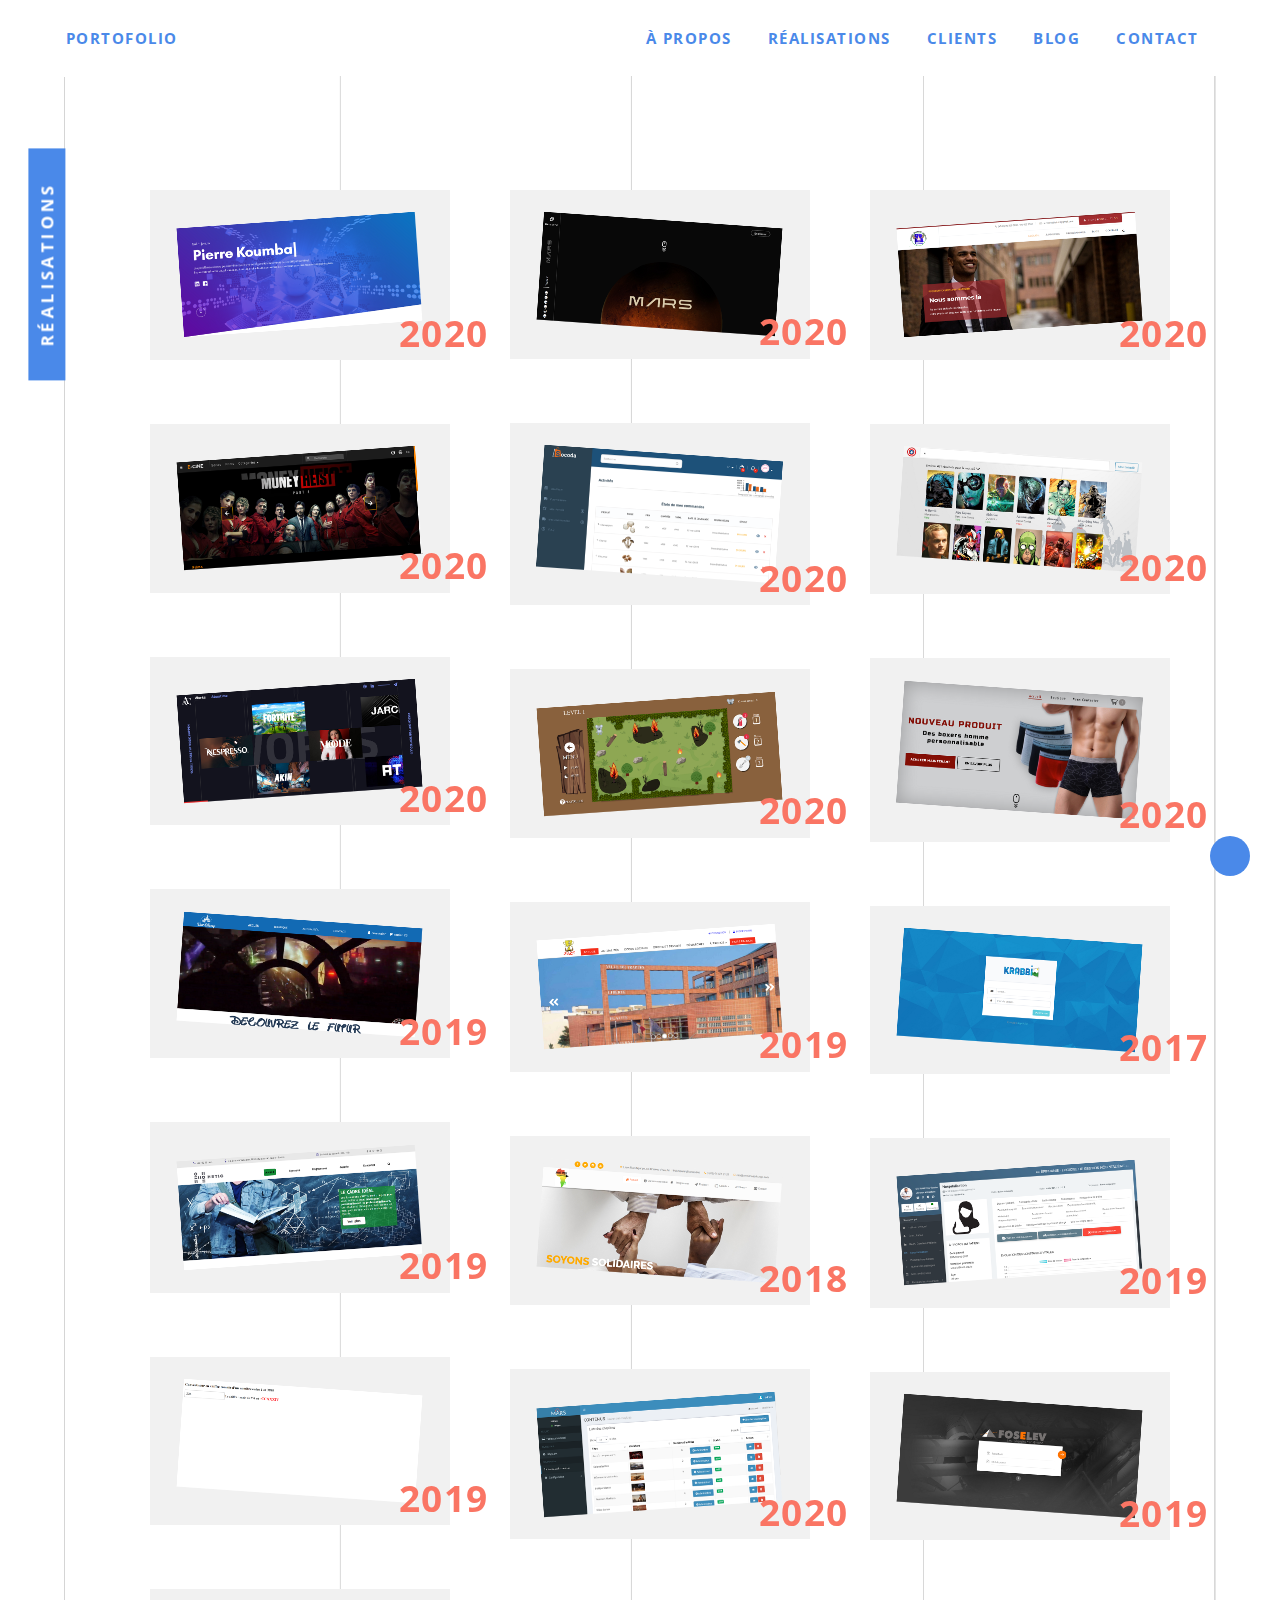
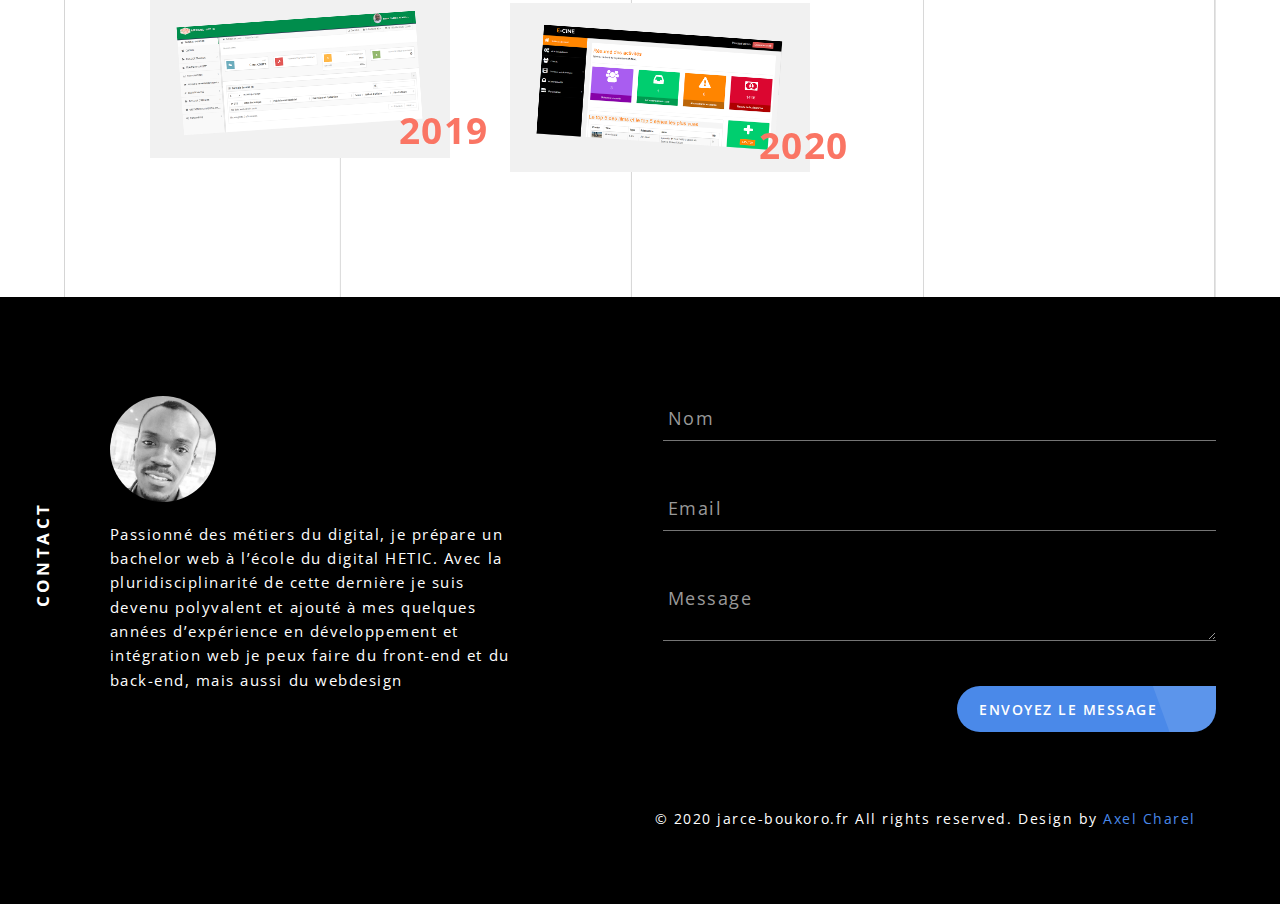
==== commit 89a84644: "modification" ====
--- a/production.html
+++ b/production.html
@@ -52,7 +52,6 @@
 					<ul>
 						<li class="linkedin"><a href="http://www.linkedin.com/in/jarceb" class="in" target="blank"><i class="fab fa-linkedin-in"></i></a></li>
 						<li><a href="http://github.com/j2frise" class="bt-icon icon-github" target="blank">icon-github</a></li>
-						<li><a href="http://www.facebook.com/jarce.boukoro" class="bt-icon icon-facebook" target="blank">Facebook</a></li>
 					</ul>
 				</nav>
 			</div><!-- /container -->
@@ -91,8 +90,7 @@
 								Passionné des métiers du digital, je prépare un bachelor web à l’école du digital HETIC. Avec la pluridisciplinarité de cette dernière je suis devenu polyvalent et ajouté à mes quelques années d’expérience en développement et intégration web je peux faire du front-end et du back-end, mais aussi du webdesign
 							</p>
 							<div class="social desktop">
-								<a href="http://www.linkedin.com/in/jarceb" target="blank"><i class="fab fa-linkedin-in"></i>
-								<a href="http://www.facebook.com/jarce.boukoro" class="bt-icon icon-facebook" target="blank"></a>
+								<a href="http://www.linkedin.com/in/jarceb" target="blank"><i class="fab fa-linkedin-in"></i></a>
 								<a href="http://github.com/j2frise" target="blank"><i class="fab fa-github"></i></a>
 							</div>
 						</div>
@@ -122,8 +120,7 @@
 							  </form>
 						</div>
 						<div class="social mobile">
-							<a href="http://www.linkedin.com/in/jarceb" target="blank"><i class="fab fa-linkedin-in"></i>
-							<a href="http://www.facebook.com/jarce.boukoro" class="bt-icon icon-facebook" target="blank"></a>
+							<a href="http://www.linkedin.com/in/jarceb" target="blank"><i class="fab fa-linkedin-in"></i></a>
 							<a href="http://github.com/j2frise" target="blank"><i class="fab fa-github"></i></a>
 						</div>
 						<div class="copyright">
@@ -136,8 +133,8 @@
 
 		<div class="content"></div>
 	</body>
+	<script src="js/jquery.min.js"></script>
 	<script src="js/features.js"></script>
-	<script src="js/jquery.min.js"></script>
 	<script src="js/classie.js"></script>
 	<script src="js/borderMenu.js"></script>
 	<script src="js/imagesloaded.pkgd.min.js"></script>
--- a/css/demo.css
+++ b/css/demo.css
@@ -49,7 +49,6 @@
 }
 
 body {
-	color:  #000000;
 	/*font-family: 'Roboto Slab', serif;*/
 	font-family: 'Open Sans', sans-serif;
 	font-size: 17px;
@@ -291,6 +290,10 @@
   input:focus, textarea:focus { 
 	outline:none; 
   }
+
+  .group.error input, .group.error  textarea {
+	border-bottom:1px solid rgb(184, 92, 92);;
+  }
   
   label 				 {
 	color:#999; 
@@ -311,10 +314,18 @@
 
   }
 
-  textarea:valid ~ label, input:focus ~ label, input:valid ~ label, textarea:focus ~ label 		{
+  textarea:valid ~ label, input:focus ~ label, input:valid ~ label, textarea:focus ~ label {
 	top:-20px;
 	font-size:14px;
 	color: #4A89E9;
+  }
+
+  .message.error, .group.error textarea:valid ~ label, .group.error input:focus ~ label, .group.error input:valid ~ label, .group.error textarea:focus ~ label {
+	color: rgb(184, 92, 92);
+  }
+
+  .message.success {
+	color: green;
   }
   
   .bar 	{ 
@@ -358,8 +369,8 @@
 	-moz-animation:inputHighlighter 0.3s ease;
 	animation:inputHighlighter 0.3s ease;
   }
-  
-
+
+  
   /* screen tablet */
 @media (min-width:768px){
 	body {
--- a/css/style.css
+++ b/css/style.css
@@ -626,6 +626,7 @@
 	width: 100%;
 	height: 100%;
 	background: #f1f1f1;
+	transition: background 0.6s;
 }
 
 .grid-item-img {
@@ -692,6 +693,7 @@
 	overflow: hidden;
 	padding: 0;
 	pointer-events: none;
+	color: #fff;
 }
 
 .js .content-item-current {
@@ -703,19 +705,15 @@
 
 .content-item-intro {
 	position: relative;
-	display: grid;
-	grid-template-columns: 100%;
-	grid-template-rows: 100%;
-	align-items: center;
+	text-align: center;
+	max-width: 950px;
+	width: 92%;
+	margin: auto;
 }
 
 .content-item-img {
 	position: relative;
-	height: auto;
-	max-width: 100%;
-	display: block;
-	margin: 0 auto;
-	grid-area: 1 / 1 / 1 / 1;
+	width: 100%;
 }
 
 .js .content-item-img {
@@ -731,7 +729,6 @@
 	margin: 0;
 	padding: 0 5vw;
 	white-space: nowrap;
-	grid-area: 1 / 1 / 1 / 1;
 	text-shadow: 0px 3px 0px #b2a98f,
                  0px 14px 10px rgba(0,0,0,0.15),
                  0px 24px 2px rgba(0,0,0,0.1),
@@ -751,10 +748,9 @@
 }
 
 .content-item-text {
-	max-width: 1050px;
+	max-width: 950px;
+	width: 92%;
 	margin: 2em auto;
-	padding-left: 1em;
-	padding-right: 1em;
 	position: relative;
 }
 
@@ -942,166 +938,83 @@
   }
 /* */  
 
-
-
+.title-content {
+	text-align: center;
+	color: #4A89E9;
+	line-height: 74px;
+	letter-spacing: 1.52px;
+	font-style: normal;
+	font-weight: 600;
+	font-size: 2.7em;
+}
+
+.content-container {
+	margin-top: 1em;
+}
+
+.content-item-text .title-section {
+	font-style: normal;
+	font-weight: 600;
+	font-size: 1.6em;
+	line-height: 44px;
+	letter-spacing: 1.52px;
+	margin-top: 50px;
+}
+
+.year {
+	font-weight: 600;
+	font-size: 4em;
+	letter-spacing: 1.52px;
+	color: #FA7564;
+	display: flex;
+	align-items: center;
+}
+
+.tech img {
+	width: 50px;
+	margin-right: 17px;
+	margin-top: 10px;
+	display: inline-block;
+}
+
+.team-content {
+	margin-top: 2.5em;
+}
+
+.team-img img {
+	width: 86px;
+	height: 86px;
+	border-radius: 50px;
+}
+
+.team-bio {	
+	font-size: 18.5px;
+	letter-spacing: 1.52px;
+}
+
+.team-bio span {
+	display: block;
+	color: #4A89E9;
+	font-size: 14px;
+}
+
+.content-item-text .team-link {
+	margin-top: 12px;
+}
+
+.team-link a {
+	display: inline-block;
+	margin-right: 10px;
+	color: #FA7564;
+	font-size: 16px;
+	transition: transform 0.6s;
+}
+
+.team-link a:hover {
+	transform: scale(1.4);
+}
 
 /* */
-.timeline {
-	position: relative;
-	width: 100%;
-	margin: 0 auto;
-	margin-top: 80px;
-	padding: 1em 0;
-	list-style-type: none;
-  }
-  
-  .timeline:before {
-	position: absolute;
-	left: 50%;
-	top: 0;
-	content: ' ';
-	display: block;
-	width: 6px;
-	height: 100%;
-	margin-left: -3px;
-	background: rgb(80,80,80);
-	background: -moz-linear-gradient(top, rgba(80,80,80,0) 0%, rgb(80,80,80) 8%, rgb(80,80,80) 92%, rgba(80,80,80,0) 100%);
-	background: -webkit-gradient(linear, left top, left bottom, color-stop(0%,rgba(30,87,153,1)), color-stop(100%,rgba(125,185,232,1)));
-	background: -webkit-linear-gradient(top, rgba(80,80,80,0) 0%, rgb(80,80,80) 8%, rgb(80,80,80) 92%, rgba(80,80,80,0) 100%);
-	background: -o-linear-gradient(top, rgba(80,80,80,0) 0%, rgb(80,80,80) 8%, rgb(80,80,80) 92%, rgba(80,80,80,0) 100%);
-	background: -ms-linear-gradient(top, rgba(80,80,80,0) 0%, rgb(80,80,80) 8%, rgb(80,80,80) 92%, rgba(80,80,80,0) 100%);
-	background: linear-gradient(to bottom, rgba(80,80,80,0) 0%, rgb(80,80,80) 8%, rgb(80,80,80) 92%, rgba(80,80,80,0) 100%);
-	z-index: 5;
-  }
-  
-  .timeline li {
-	padding: 1em 0;
-  }
-  
-  .timeline li:after {
-	content: "";
-	display: block;
-	height: 0;
-	clear: both;
-	visibility: hidden;
-  }
-  
-  .direction-l {
-	position: relative;
-	width: 46.5%;
-	float: left;
-	text-align: right;
-  }
-  
-  .direction-r {
-	position: relative;
-	width: 46.5%;
-	float: right;
-  }
-  
-  .flag-wrapper {
-	position: relative;
-	display: inline-block;
-	text-align: center;
-  }
-  
-  .flag {
-	position: relative;
-	display: inline;
-	background: #FA7564;
-	color: #fff;
-	padding: 6px 10px;
-	border-radius: 5px;
-	font-weight: 600;
-	text-align: left;
-  }
-  
-  .direction-l .flag {
-	-webkit-box-shadow: -1px 1px 1px rgba(0,0,0,0.15), 0 0 1px rgba(0,0,0,0.15);
-	-moz-box-shadow: -1px 1px 1px rgba(0,0,0,0.15), 0 0 1px rgba(0,0,0,0.15);
-	box-shadow: -1px 1px 1px rgba(0,0,0,0.15), 0 0 1px rgba(0,0,0,0.15);
-  }
-  
-  .direction-r .flag {
-	-webkit-box-shadow: 1px 1px 1px rgba(0,0,0,0.15), 0 0 1px rgba(0,0,0,0.15);
-	-moz-box-shadow: 1px 1px 1px rgba(0,0,0,0.15), 0 0 1px rgba(0,0,0,0.15);
-	box-shadow: 1px 1px 1px rgba(0,0,0,0.15), 0 0 1px rgba(0,0,0,0.15);
-  }
-  
-  .direction-l .flag:before,
-  .direction-r .flag:before {
-	position: absolute;
-	top: 50%;
-	right: -50px;
-	content: ' ';
-	display: block;
-	width: 25px;
-	height: 25px;
-	margin-top: -10px;
-	background: #fff;
-	border-radius: 100%;
-	border: 4px solid #FA7564;
-	z-index: 10;
-  }
-  
-  .direction-r .flag:before {
-	left: -46px;
-  }
-  
-  .direction-l .flag:after {
-	content: "";
-	position: absolute;
-	left: 100%;
-	top: 50%;
-	height: 0;
-	width: 0;
-	margin-top: -8px;
-	border: solid transparent;
-	border-left-color: #FA7564;
-	border-width: 8px;
-	pointer-events: none;
-  }
-  
-  .direction-r .flag:after {
-	content: "";
-	position: absolute;
-	right: 100%;
-	top: 50%;
-	height: 0;
-	width: 0;
-	margin-top: -8px;
-	border: solid transparent;
-	border-right-color: #FA7564;
-	border-width: 8px;
-	pointer-events: none;
-  }
-  
-  
-  .direction-l .time-wrapper {
-	float: left;
-  }
-  
-  .direction-r .time-wrapper {
-	float: right;
-  }
-  
-  .time {
-	display: inline-block;
-	padding: 4px 6px;
-	background: rgb(248,248,248);
-  }
-  
-  .desc {
-	margin: 1em 0.75em 0 0;
-	font-style: italic;
-	line-height: 1.5em;
-  }
-  
-  .direction-r .desc {
-	margin: 1em 0 0 0.75em;
-  }
-/* */
-
 #clients {
 	background: linear-gradient(to bottom, #4A89E9 0%,#4A89E9 50%,#4A89E9 50%,#000000 50%,#000000 100%);
 	display: flex;
@@ -1184,6 +1097,7 @@
 }
  
 .view-first img {
+	width: 50%;
 	-webkit-transition: all 0.2s linear;
 	-moz-transition: all 0.2s linear;
 	-o-transition: all 0.2s linear;
@@ -1432,10 +1346,7 @@
   		column-gap: 20px;
 	  }
 	  */
-	.content-item-img {
-		max-width: none;
-		height: calc(100vh - 6rem);
-	}
+	
 	.content-item-subtitle {
 		max-width: 50%;
 	}
--- a/css/generique.css
+++ b/css/generique.css
@@ -1,4 +1,5 @@
-.grid {
+
+.grid-row {
     display: -webkit-box;
     display: flex;
     -webkit-box-orient: vertical;
@@ -6,7 +7,7 @@
             flex-direction: column;
     flex-flow: row wrap;
   }
-  .grid > [class*="column-"] {
+  .grid-row > [class*="column-"] {
     display: block;
   }
   
@@ -279,12 +280,12 @@
     }
   }
   @supports (display: grid) {
-    .grid {
+    .grid-row {
       display: grid;
       grid-template-columns: repeat(12, 1fr);
       grid-template-rows: auto;
     }
-    .grid > [class*="column-"] {
+    .grid-row > [class*="column-"] {
       margin: 0;
       max-width: 100%;
     }
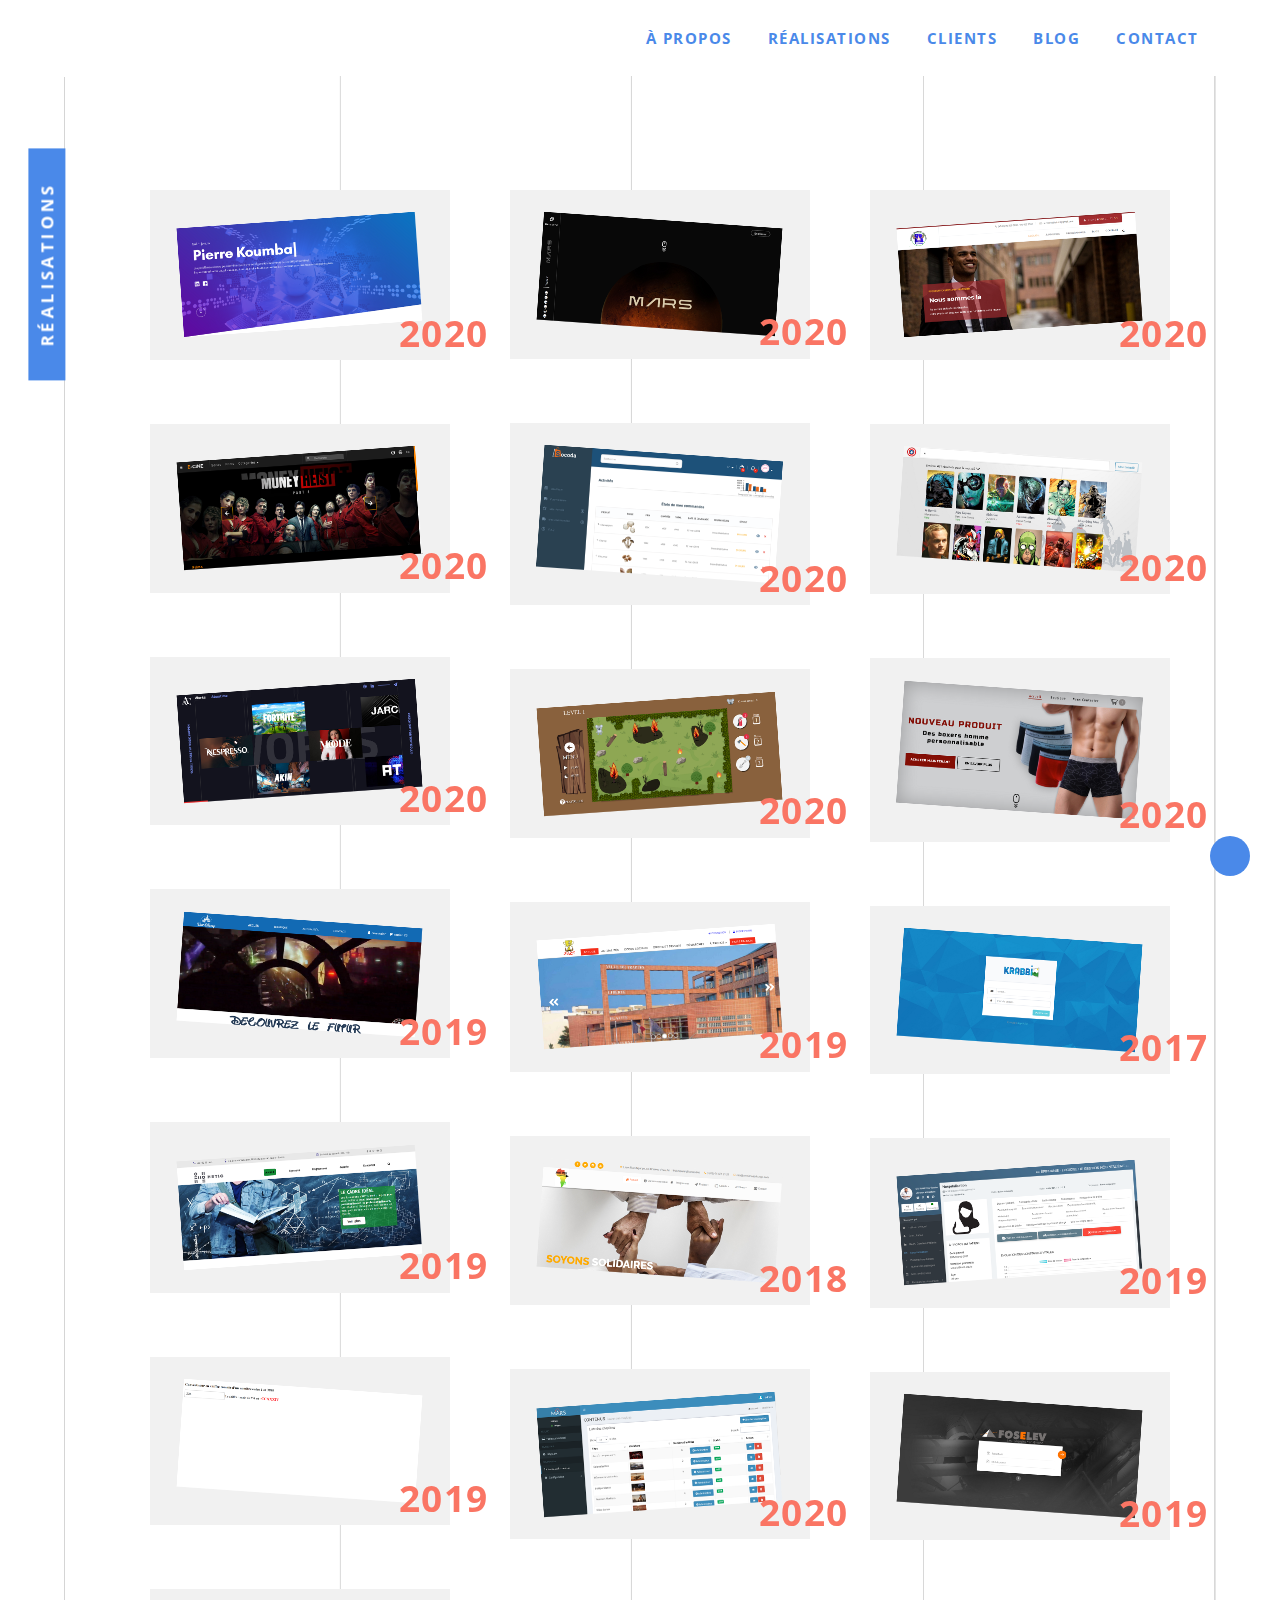
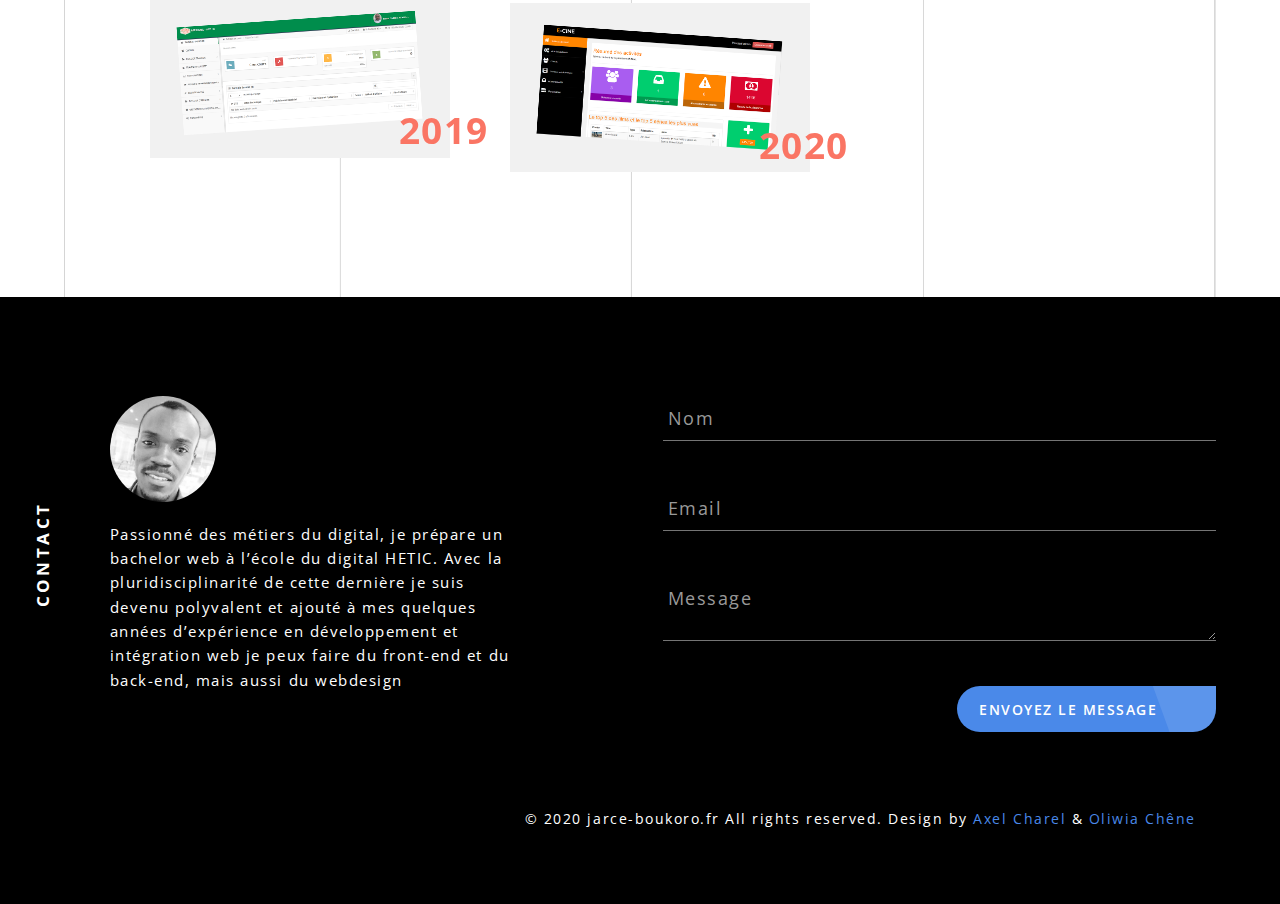
==== commit 4c3900ed: "Modif" ====
--- a/production.html
+++ b/production.html
@@ -30,8 +30,10 @@
 		<div id="app"></div>
 		<header>
 			<div class="container">
-				<span>
-					portofolio
+				<span class="link-header">
+					<a href="http://www.linkedin.com/in/jarceb" target="_blank"><i class="fab fa-linkedin-in"></i></a>
+					<a href="http://github.com/j2frise" target="_blank"><i class="fab fa-github"></i></a>
+					<a href="./img/boukoro_jarce_cv.pdf" target="_blank"><i class="fas fa-file-pdf"></i></a>
 				</span>
 				<nav class="menu click-menu desktop">
 					<a href="index.html#about">à propos</a>
@@ -50,8 +52,8 @@
 						<li><a href="#contact">Contact</a></li>
 					</ul>
 					<ul>
-						<li class="linkedin"><a href="http://www.linkedin.com/in/jarceb" class="in" target="blank"><i class="fab fa-linkedin-in"></i></a></li>
-						<li><a href="http://github.com/j2frise" class="bt-icon icon-github" target="blank">icon-github</a></li>
+						<li class="linkedin"><a href="http://www.linkedin.com/in/jarceb" class="in" target="_blank"><i class="fab fa-linkedin-in"></i></a></li>
+						<li><a href="http://github.com/j2frise" class="bt-icon icon-github" target="_blank">icon-github</a></li>
 					</ul>
 				</nav>
 			</div><!-- /container -->
@@ -120,11 +122,11 @@
 							  </form>
 						</div>
 						<div class="social mobile">
-							<a href="http://www.linkedin.com/in/jarceb" target="blank"><i class="fab fa-linkedin-in"></i></a>
-							<a href="http://github.com/j2frise" target="blank"><i class="fab fa-github"></i></a>
+							<a href="http://www.linkedin.com/in/jarceb" target="_blank"><i class="fab fa-linkedin-in"></i></a>
+							<a href="http://github.com/j2frise" target="_blank"><i class="fab fa-github"></i></a>
 						</div>
 						<div class="copyright">
-							&copy; 2020 jarce-boukoro.fr All rights reserved. Design by <a href="http://axelcharel.com/">Axel Charel</a> 
+							&copy; 2020 jarce-boukoro.fr All rights reserved. Design by <a href="http://axelcharel.com/" target="_blank">Axel Charel</a> & <a href="https://oliwiachene.netlify.app" target="_blank">Oliwia Chêne</a> 
 						</div>
 					</div>
 				</div>
--- a/css/style.css
+++ b/css/style.css
@@ -59,11 +59,31 @@
 	 align-items: center;
  } 
 
+.link-header a {
+	font-size: 1.4em;
+	display: inline-block;
+	margin-left: 15px;
+	position: relative;
+	top: -5px;
+	color: #4A89E9;
+	transition: transform 0.6s, color 0.6s;
+}
+
+.article-desc {
+	padding-top: 20px;
+}
+
 .menu a {
 	display: inline-block;
 	color: #4A89E9;
 	text-decoration: none;
 	padding: 0 1em 0 1em;
+	transition: transform 0.6s, color 0.6s;
+}
+
+.link-header a:hover, .menu a:hover {
+	color: #FA7564;
+	transform: scale(1.2);
 }
 
 .bt-menu {
@@ -362,6 +382,10 @@
 	color: #26E8A0 ;
 }
 
+#about h1 div li.second {
+	color: #FA7564 ;
+}
+
 .flip2 { animation: flip2 6s cubic-bezier(0.23, 1, 0.32, 1.2) infinite; }
 .flip3 { animation: flip3 8s cubic-bezier(0.23, 1, 0.32, 1.2) infinite; }
 .flip4 { animation: flip4 10s cubic-bezier(0.23, 1, 0.32, 1.2) infinite; }
@@ -918,11 +942,20 @@
 	  position: relative;
 	  text-align: center;
 	  text-transform: uppercase;
+	  transition: transform 0.6s;
   }
   .grid-wrap article a{
 	text-decoration: underline;
 	font-weight: bold;
 	color: #4A89E9;
+	transition: color 0.6s;
+}
+
+.grid-wrap article a:hover{
+	color: #FA7564;
+}
+.grid-wrap article:hover {
+	transform: scale(1.1);
 }
   
   .counter {
@@ -940,12 +973,30 @@
 
 .title-content {
 	text-align: center;
-	color: #4A89E9;
 	line-height: 74px;
 	letter-spacing: 1.52px;
 	font-style: normal;
 	font-weight: 600;
 	font-size: 2.7em;
+	transition: transform 0.6s;
+}
+
+.title-content:hover {
+	transform: scale(1.1);
+}
+
+.title-content a {
+	color: #4A89E9;
+	transition: color 0.6s;
+}
+
+.title-content a:hover {
+	color: #FA7564;
+}
+
+.title-content a i {
+	font-size: 0.7em;
+	color: #26E8A0;
 }
 
 .content-container {
